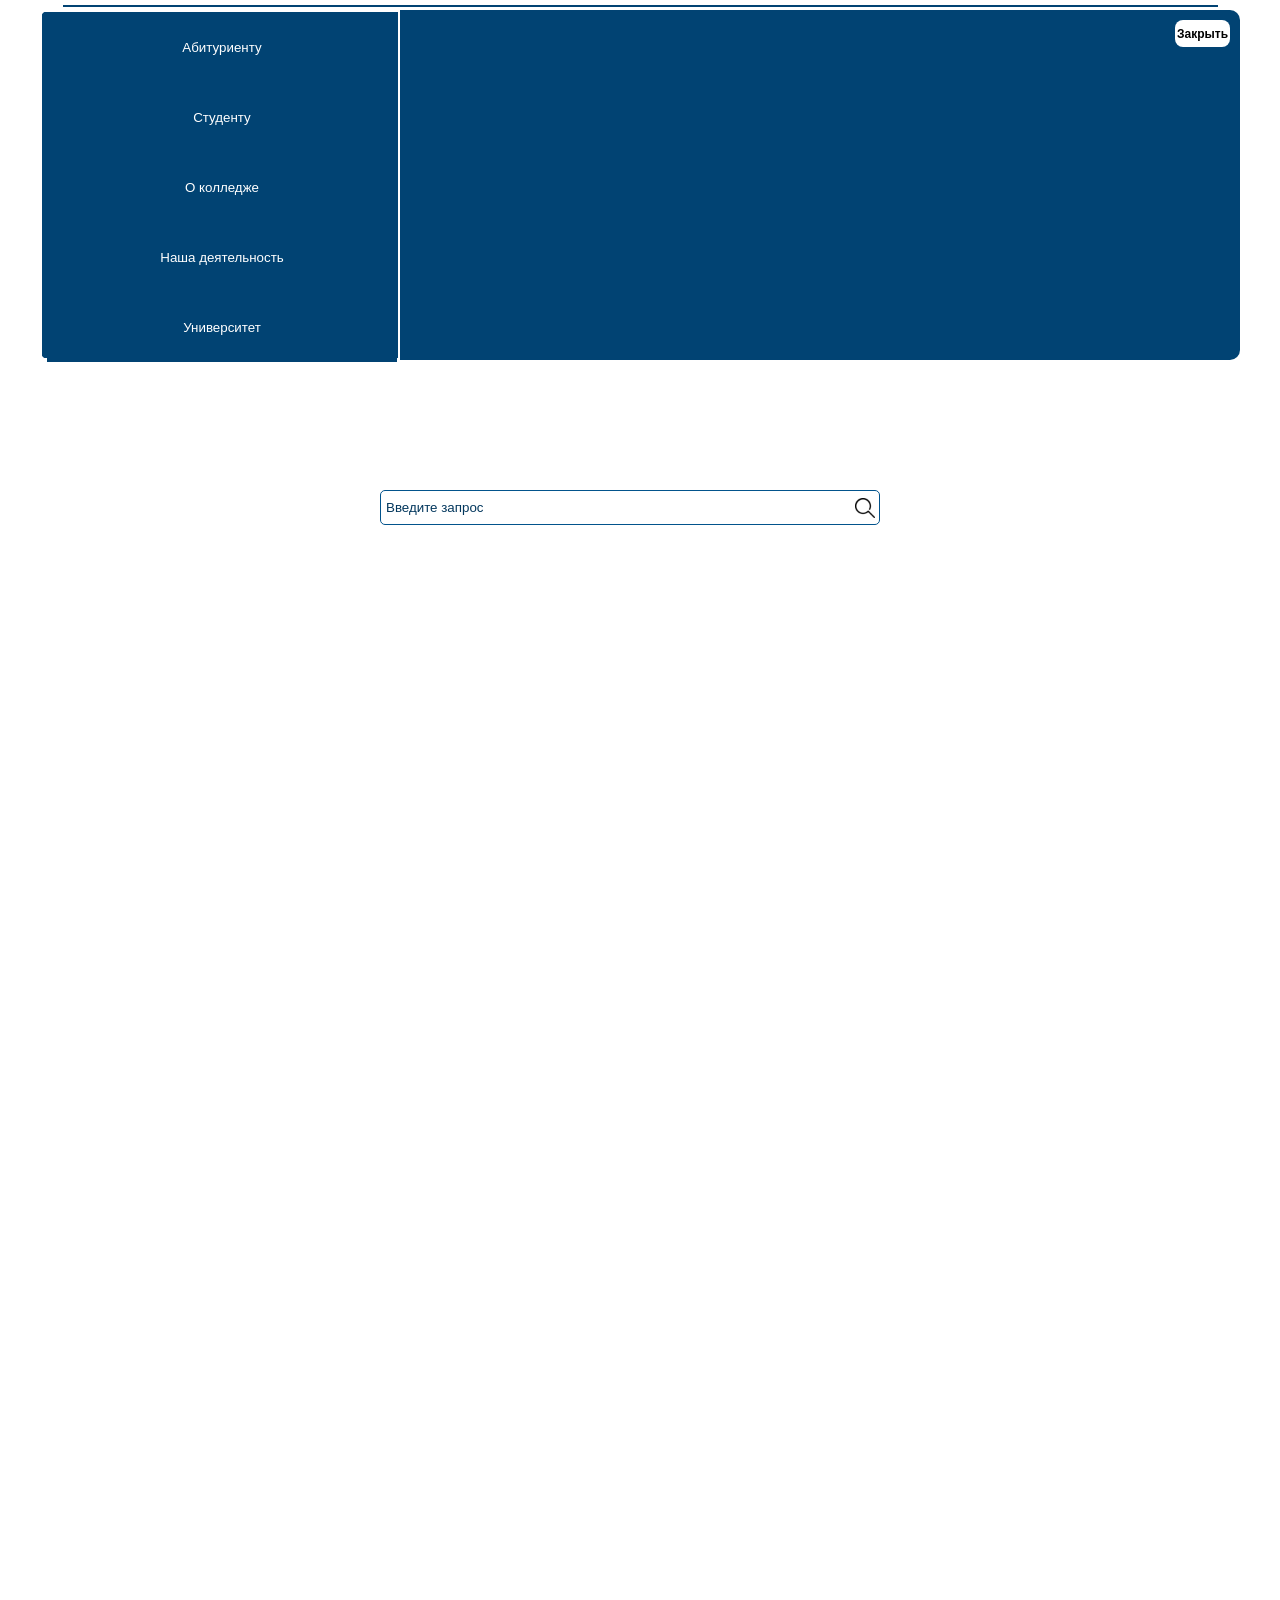
==== index.html @ 8eb7b332 "Добавил новый шрифт и сделал окно для меню" ====
<!DOCTYPE html>
<html lang="ru">
<head>
    <meta charset="UTF-8">
    <meta name="viewport" content="width=device-width, initial-scale=1.0">
    <title>МТК ДонГТУ</title>
    <link rel="icon" href="image/title_icon.png" type="image/x-icon">
    <link rel="stylesheet" href="style.css">
    <script src="scripts.js" defer></script>
    <!-- <link href="https://fonts.googleapis.com/css2?family=Roboto&display=swap" rel="stylesheet"> -->
    <link href="https://fonts.googleapis.com/css2?family=Golos+Text:wght@400;500;700&display=swap" rel="stylesheet">
</head>
<body>
    <!-- Шапка -->
    <header class="head">

        <div class="line"></div>
        
        <div class="name_head">
            <img src="image/main_icon.jpg" alt="Изображение не найдено">
            <p>Донбасский государственный <br> технический университет</p>
        </div>

        <section class="navigation">
            <nav class="nav_a">
                <a href="#">Абитуриентам</a>
                <a href="#">Студентам</a>
                <a href="#">Контакты</a>
            </nav>

            <nav class="nav">
                <ul class="nav_it">
                    <div class="dv_a">
                        <button class="menu_a">Меню =</button>
                        <!-- <a class="menu_a" href="#">Меню =</a> -->
                    </div>
                </ul>
            </nav>
        </section>
        <section class="wind_menu">
            <!-- Выбор-->
            <div class="choice_menu">
                <ul>
                    <li><button class="menu_but">Абитуриенту</button></li>
                    <li><button class="menu_but">Студенту</button></li>
                    <li><button class="menu_but">О колледже</button></li>
                    <li><button class="menu_but">Наша деятельность</button></li>
                    <li><button class="menu_but">Университет</button></li>
                </ul>
            </div>
            <!-- Вывод информации -->
            <div class="output_menu">
                <button id="exit_but">Закрыть</button>
            </div>
        </section>
        <div class="inp_dv">
            <input type="text" placeholder="Введите запрос" class="input_head">
            <img src="image/search_icon.png" alt="Изображение не найдено">
        </div>
    </header>

    <!-- Основаная информация -->
    <main class="main">
        <h2>Новости</h2>
    </main>

    <!-- Подвал -->
    <footer class="footer">

    </footer>
</body>
</html>
---- style.css ----
* {
    margin: 0;
    padding: 0;
    box-sizing: border-box;
}
body{
    font-family: 'Golos Text', sans-serif;
}

.main, .footer{
    height: 3000px;
    width: 1200px;
    padding: 0 20px;
    margin: 0 auto;
    /* border: 1px solid black; */

}
.head{
    margin: 0 auto;
    width: 1200px;
    height: 250px;
    /* border: 1px solid blue; */
}
.line{
    width: 1155px;
    margin: 0 auto;
    margin-top: 5px;
    border-bottom: 2.5px solid rgb(1,67,115);
}
/* Секция nav в header */

.name_head{
    display: flex;
    flex-direction: row;
    width: 250px;
}
.name_head{
    cursor: pointer;
}
.name_head img{
    width: 100px;
    height: 100px;
    margin-left: 15px;
    margin-top: 2px;
    animation: img_head 0.7s ease-out;
}
.name_head p{
    color:  rgb(1,67,115);
    font-size: 11px;
    font-weight: bold;
    margin-top: 30px;
    animation: img_head 0.7s ease-out;
}

@keyframes img_head{
    from {
        opacity: 0;
    }
    to {
        opacity: 1;
    }
}

.nav{
    /* position: relative; */
    display: flex;
    justify-content: right;
    /* bottom: 110px;
    right: 35px; */
}
a{
    text-decoration: none;
}
li{
    list-style-type: none;
}

/* Навигация */
.navigation{
    display: flex;
    flex-direction: row;
    gap: 20px;
    justify-content: right;
    position: relative;
    right: 25px;
    bottom: 80px;
    align-items: center;
}

.nav_a{
    display: flex;
    flex-direction: row;
    gap: 35px;
}

.nav_a a{
    color: rgb(1,67,115);
    font-size: 12px;
    font-weight: bold;
    padding: 8px;
    border-radius: 8px;
    transition: 0.6s ease;
}
.nav_a a:hover{
    color: white;
    background-color: rgb(1,67,115);
}

.menu_a{
    color: white;
    font-size: 12px; 
}
.dv_a{
    background-color: rgb(1,67,115);
    border-radius: 11px;
    width: 100px;
    height: 25px;
    text-align: center;
    padding-top: 2px;
}

.inp_dv{
    display: flex;
    justify-content: center;
}
.inp_dv img{
    width: 20px;
    height: 20px;
    margin-top: 8px;
    position: relative;
    right: 25px;
    cursor: pointer;
}

.input_head{
    width: 500px;
    height: 35px;
    border-radius: 5px;
    padding-left: 5px;
    border: 1.5px solid rgb(2, 83, 140);
    color: rgb(3, 99, 167);
}
.input_head::placeholder{
    color: rgb(3, 55, 93);
}
.input_head:focus{
    outline: none;
    box-shadow: 0px 0px 5px 2px rgb(196, 196, 246);
}

/* Секция для меню */
.wind_menu{
    position: relative;
    bottom: 130px;
    width: 1200px;
    height: 350px;
    border-radius: 5px;
    background-color: rgb(1,67,115);
    display: flex;
    flex-direction: row;
    justify-content: space-between;
    border-radius: 10px;
}
.choice_menu{
    width: 30%;
    height: 350px;
    border: 2px solid white;
}
.output_menu{
}
.menu_but{
    color: white;
    font-family: Golos, Open Sans, Arial, sans-serif;
    height: 70px;
    width: 350px;
    margin-left: 5px;
    border: none;
    background-color: rgb(1,67,115);
}
#exit_but{
    width: 55px;
    height: 27px;
    margin: 10px;
    background-color: white;
    /* color: rgb(1,67,115); */
    font-size: 12px;
    border: none;
    border-radius: 8px;
    font-weight: bold;
}
/* Секция с основной информацией */
.main{

}
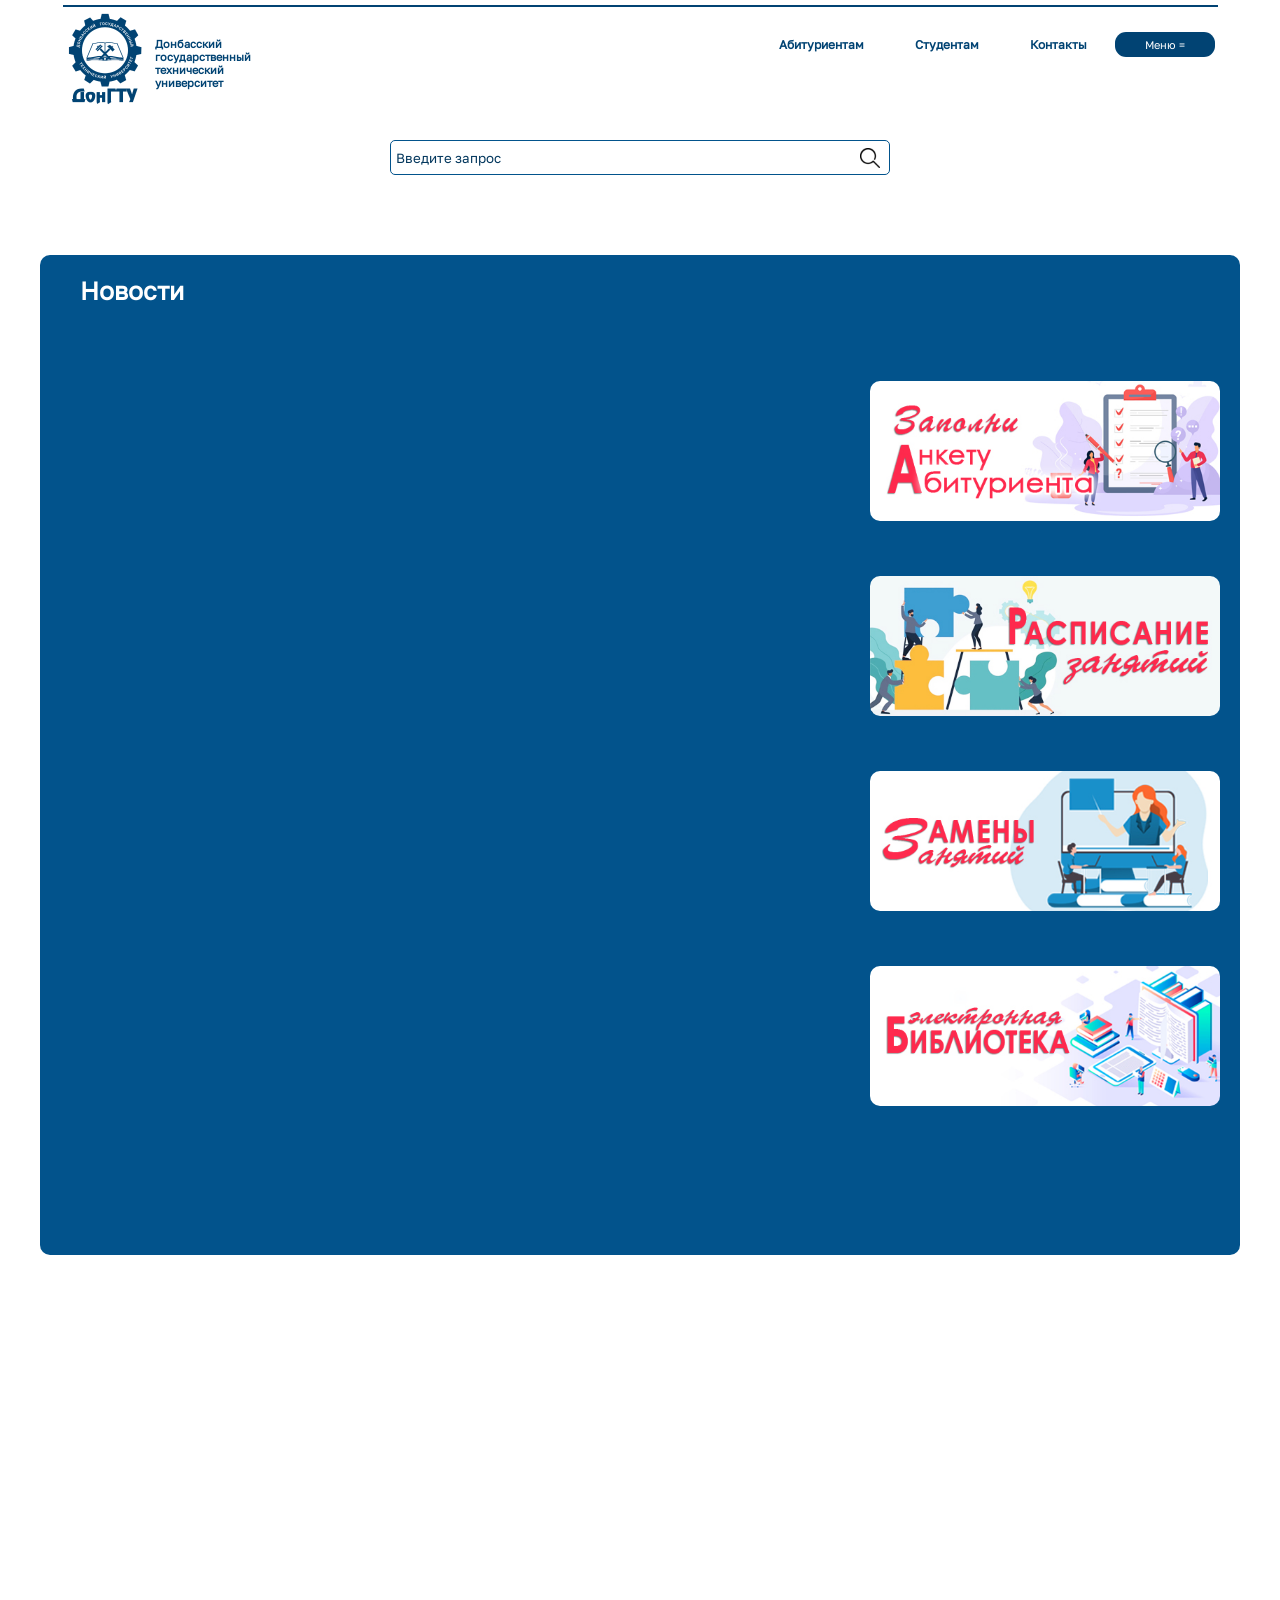
==== commit 63f55017: "Файл для FastAPI" ====
--- a/index.html
+++ b/index.html
@@ -7,36 +7,35 @@
     <link rel="icon" href="image/title_icon.png" type="image/x-icon">
     <link rel="stylesheet" href="style.css">
     <script src="scripts.js" defer></script>
-    <!-- <link href="https://fonts.googleapis.com/css2?family=Roboto&display=swap" rel="stylesheet"> -->
-    <link href="https://fonts.googleapis.com/css2?family=Golos+Text:wght@400;500;700&display=swap" rel="stylesheet">
 </head>
 <body>
     <!-- Шапка -->
     <header class="head">
 
         <div class="line"></div>
-        
+
         <div class="name_head">
             <img src="image/main_icon.jpg" alt="Изображение не найдено">
             <p>Донбасский государственный <br> технический университет</p>
         </div>
 
         <section class="navigation">
+
             <nav class="nav_a">
                 <a href="#">Абитуриентам</a>
                 <a href="#">Студентам</a>
-                <a href="#">Контакты</a>
+                <a href="#ft">Контакты</a>
             </nav>
 
-            <nav class="nav">
-                <ul class="nav_it">
-                    <div class="dv_a">
-                        <button class="menu_a">Меню =</button>
-                        <!-- <a class="menu_a" href="#">Меню =</a> -->
-                    </div>
-                </ul>
-            </nav>
+            <button class="menu_a">Меню =</button>
+
         </section>
+
+        <div class="inp_dv">
+            <input type="text" placeholder="Введите запрос" class="input_head">
+            <img id="icon_search" src="image/search_icon.png" alt="Изображение не найдено">
+        </div>
+
         <section class="wind_menu">
             <!-- Выбор-->
             <div class="choice_menu">
@@ -53,20 +52,28 @@
                 <button id="exit_but">Закрыть</button>
             </div>
         </section>
-        <div class="inp_dv">
-            <input type="text" placeholder="Введите запрос" class="input_head">
-            <img src="image/search_icon.png" alt="Изображение не найдено">
-        </div>
     </header>
 
     <!-- Основаная информация -->
     <main class="main">
         <h2>Новости</h2>
+        <div class="main_container">
+            <!-- Новости -->
+            <div class="news">
+
+            </div>
+            <!-- Ссылки -->
+            <div class="link_image">
+                <a target="_blank" href="https://forms.yandex.ru/u/68dfabf7505690487f6e8e45"><img src="image/anketa.jpg" alt="Не найдено" class="img_l"></a>
+                <a target="_blank" href="http://alit.dontu.ru/studentu/zameny"><img src="image/rasp.jpg" alt="Не найдено" class="img_l"></a>
+                <a target="_blank" href="https://alit.dontu.ru/studentu/raspisanie-zanyatij"><img src="image/zameny.jpg" alt="Не найдено" class="img_l"></a>
+                <a target="_blank" href="https://alit.dontu.ru/nasha-deyatelnost/uchebnaya-deyatelnost/2485-biblioteka"><img src="image/biblio-3.jpg" alt="Не найдено" class="img_l"></a>
+            </div>
+        </div>
     </main>
 
     <!-- Подвал -->
-    <footer class="footer">
-
+    <footer class="footer" id="ft">
     </footer>
 </body>
 </html>
--- a/style.css
+++ b/style.css
@@ -1,25 +1,18 @@
+@font-face {
+    font-family: 'Colos Text';
+    src: url(fonts/GolosText-Regular.ttf);
+}
 * {
     margin: 0;
     padding: 0;
     box-sizing: border-box;
-}
-body{
-    font-family: 'Golos Text', sans-serif;
-}
-
-.main, .footer{
-    height: 3000px;
-    width: 1200px;
-    padding: 0 20px;
-    margin: 0 auto;
-    /* border: 1px solid black; */
-
-}
+    font-family: 'Colos Text', sans-serif;
+}
+
 .head{
     margin: 0 auto;
     width: 1200px;
     height: 250px;
-    /* border: 1px solid blue; */
 }
 .line{
     width: 1155px;
@@ -62,11 +55,8 @@
 }
 
 .nav{
-    /* position: relative; */
     display: flex;
     justify-content: right;
-    /* bottom: 110px;
-    right: 35px; */
 }
 a{
     text-decoration: none;
@@ -108,30 +98,33 @@
 
 .menu_a{
     color: white;
-    font-size: 12px; 
-}
-.dv_a{
+    font-size: 11px; 
     background-color: rgb(1,67,115);
     border-radius: 11px;
     width: 100px;
     height: 25px;
     text-align: center;
-    padding-top: 2px;
-}
-
+    cursor: pointer;
+    transition: 0.5s ease-in-out;
+    border: none;
+}
+.menu_a:hover{
+    background-color: rgb(5, 105, 177);
+}
 .inp_dv{
-    display: flex;
+
+    display: flex;
+    position: relative;
     justify-content: center;
 }
-.inp_dv img{
+#icon_search{
     width: 20px;
     height: 20px;
     margin-top: 8px;
-    position: relative;
-    right: 25px;
+    position: absolute;
     cursor: pointer;
-}
-
+    left: 820px;
+}
 .input_head{
     width: 500px;
     height: 35px;
@@ -150,45 +143,94 @@
 
 /* Секция для меню */
 .wind_menu{
+    transform: translateY(-120%);
+    display: flex;
     position: relative;
     bottom: 130px;
     width: 1200px;
     height: 350px;
     border-radius: 5px;
-    background-color: rgb(1,67,115);
-    display: flex;
+    background-color: rgb(5, 105, 177); 
     flex-direction: row;
     justify-content: space-between;
     border-radius: 10px;
+    transition: 0.5s ease-in-out;
+}
+.wind_menu.active{
+    transform: translateY(-10%);
 }
 .choice_menu{
     width: 30%;
     height: 350px;
-    border: 2px solid white;
 }
 .output_menu{
 }
 .menu_but{
     color: white;
-    font-family: Golos, Open Sans, Arial, sans-serif;
-    height: 70px;
-    width: 350px;
+    height: 69px;
+    width: 345px;
     margin-left: 5px;
     border: none;
-    background-color: rgb(1,67,115);
+    border-radius: 8px;
+    background-color: rgb(5, 105, 177);
+    transition: 0.5s ease-in-out;
+}
+.menu_but:hover{
+    background-color: rgb(4, 97, 163);
 }
 #exit_but{
-    width: 55px;
-    height: 27px;
+    width: 60px;
+    height: 25px;
     margin: 10px;
     background-color: white;
-    /* color: rgb(1,67,115); */
-    font-size: 12px;
+    color: rgb(1,67,115);
+    font-size: 11px;
     border: none;
     border-radius: 8px;
-    font-weight: bold;
+    transition: 0.5s ease-in-out;
+}
+#exit_but:hover{
+    background-color: rgb(213, 209, 209);
 }
 /* Секция с основной информацией */
 .main{
-
+    height: 1000px;
+    width: 1200px;
+    padding: 0 20px;
+    margin: 0 auto;
+    border-radius: 10px;
+    background-color: rgb(2, 83, 140);;
+}
+.main h2{
+    font-size: 25px;
+    color: white;
+    padding: 20px;
+}
+.link_image{
+    display: flex;
+    flex-direction: column;
+    justify-content: center;
+    gap: 55px;
+    margin-top: 55px;
+}
+.link_image a{
+    display: flex;
+    justify-content: right;
+}
+.img_l{
+    display: flex;
+    border-radius: 10px;
+    width: 350px;
+    transition: 0.5s ease-in-out;
+}
+.img_l:hover{
+    transform: scale(1.03);
+    box-shadow: 0px 0px 5px 0px white;
+}
+
+.footer{
+    height: 3000px;
+    width: 1200px;
+    padding: 0 20px;
+    margin: 0 auto;
 }
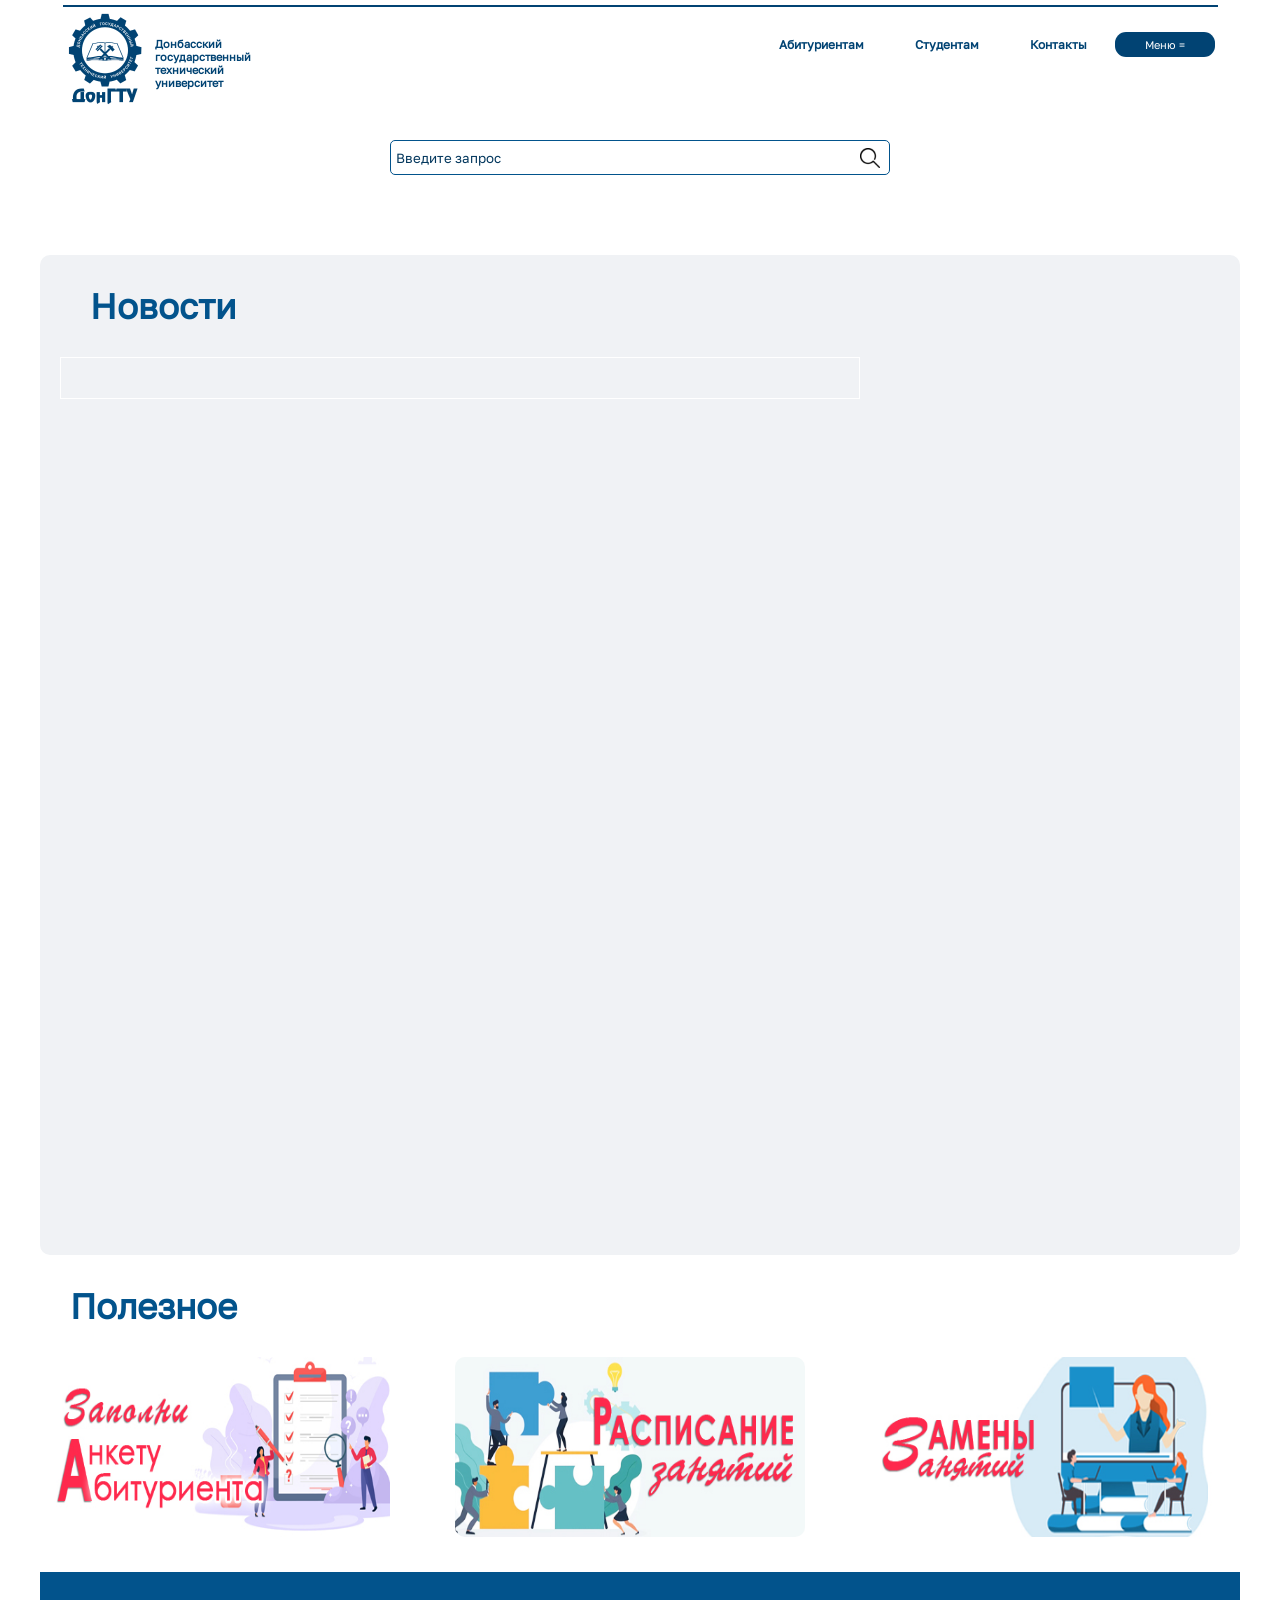
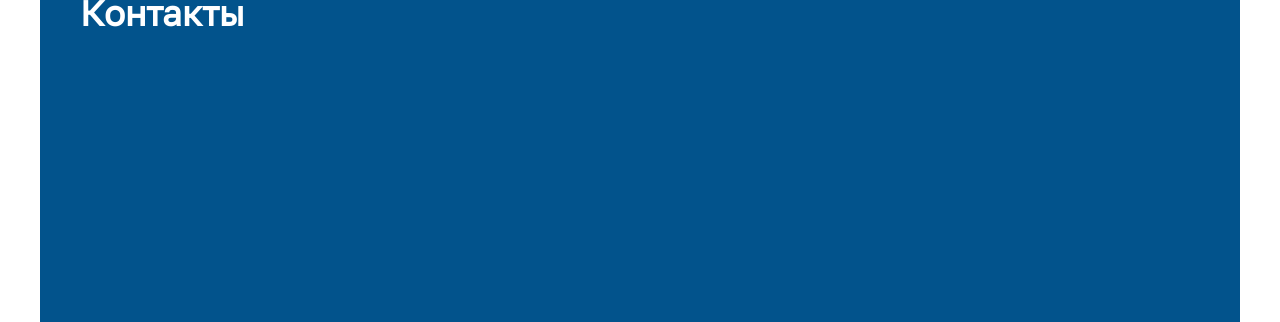
==== commit 67ec9574: "Реализовал API логику" ====
--- a/index.html
+++ b/index.html
@@ -40,15 +40,19 @@
             <!-- Выбор-->
             <div class="choice_menu">
                 <ul>
+                    <li><button class="menu_but">Студенту</button></li>
                     <li><button class="menu_but">Абитуриенту</button></li>
-                    <li><button class="menu_but">Студенту</button></li>
-                    <li><button class="menu_but">О колледже</button></li>
                     <li><button class="menu_but">Наша деятельность</button></li>
-                    <li><button class="menu_but">Университет</button></li>
+                    <li><button class="menu_but">Информация о колледже</button></li>
+                    <li><button class="menu_but">Сведения об организации</button></li>
                 </ul>
             </div>
             <!-- Вывод информации -->
             <div class="output_menu">
+                <p></p>
+                <p></p>
+                <p></p>
+                <p></p>
                 <button id="exit_but">Закрыть</button>
             </div>
         </section>
@@ -57,23 +61,25 @@
     <!-- Основаная информация -->
     <main class="main">
         <h2>Новости</h2>
-        <div class="main_container">
-            <!-- Новости -->
-            <div class="news">
+        <div class="news">
 
-            </div>
-            <!-- Ссылки -->
-            <div class="link_image">
-                <a target="_blank" href="https://forms.yandex.ru/u/68dfabf7505690487f6e8e45"><img src="image/anketa.jpg" alt="Не найдено" class="img_l"></a>
-                <a target="_blank" href="http://alit.dontu.ru/studentu/zameny"><img src="image/rasp.jpg" alt="Не найдено" class="img_l"></a>
-                <a target="_blank" href="https://alit.dontu.ru/studentu/raspisanie-zanyatij"><img src="image/zameny.jpg" alt="Не найдено" class="img_l"></a>
-                <a target="_blank" href="https://alit.dontu.ru/nasha-deyatelnost/uchebnaya-deyatelnost/2485-biblioteka"><img src="image/biblio-3.jpg" alt="Не найдено" class="img_l"></a>
-            </div>
         </div>
     </main>
 
+    <section class="links_div">
+
+        <div class="top">
+            <h2>Полезное</h2>
+        </div>
+
+        <div class="bottom">
+            <a target="_blank" href="https://forms.yandex.ru/u/68dfabf7505690487f6e8e45"><img src="image/anketa.jpg" alt="Не найдено" class="img_l"></a>
+            <a target="_blank" href="http://alit.dontu.ru/studentu/zameny"><img src="image/rasp.jpg" alt="Не найдено" class="img_l"></a>
+            <a target="_blank" href="https://alit.dontu.ru/studentu/raspisanie-zanyatij"><img src="image/zameny.jpg" alt="Не найдено" class="img_l"></a>    </section>
+        </div>
     <!-- Подвал -->
     <footer class="footer" id="ft">
+        <h2>Контакты</h2>
     </footer>
 </body>
 </html>
--- a/style.css
+++ b/style.css
@@ -199,38 +199,114 @@
     padding: 0 20px;
     margin: 0 auto;
     border-radius: 10px;
+    background-color: #f0f2f5;
+    /* background-color: rgb(2, 83, 140); */
+}
+
+.main h2{
+    font-size: 35px;
+    color: rgb(2, 83, 140);
+    padding: 30px;
+}
+
+.news{
+    width: 800px;
+    border: 1px solid white;
+}
+.footer{
+    width: 1200px;
+    height: 350px;
+    padding: 0 20px;
+    margin: 0 auto;
     background-color: rgb(2, 83, 140);;
 }
-.main h2{
-    font-size: 25px;
+
+/* Секция с ссылками */
+.links_div{
+    display: flex;
+    flex-direction: column;
+    margin-top: 55px;
+    width: 1200px;
+    margin: 0 auto;
+    padding-bottom: 15px;
+}
+.bottom{
+    display: flex;
+    flex-direction: row;
+    gap: 65px;
+    padding-bottom: 20px;
+}
+.links_div a{
+    display: flex;
+    justify-content: center;
+}
+.links_div h2{
+    font-size: 35px;
+    color: rgb(2, 83, 140);
+    padding: 30px;    
+}
+.img_l{
+    border-radius: 10px;
+    width: 350px;
+    height: 180px;
+    transition: 0.5s ease-in-out;
+}
+.img_l:hover{
+    transform: scale(1.02);
+}
+
+/* Новости */
+.news {
+    display: flex;
+    flex-direction: column;
+    gap: 20px;
+    padding: 20px;
+}
+
+.news_card {
+    display: flex;
+    flex-direction: row;
+    gap: 20px;
+    background-color: white;
+    border-radius: 10px;
+    padding: 15px;
+    box-shadow: 0px 2px 8px rgba(0, 0, 0, 0.1);
+    transition: 0.3s ease;
+}
+
+.news_card:hover {
+    box-shadow: 0px 4px 15px rgba(0, 0, 0, 0.15);
+    transform: translateY(-2px);
+}
+
+.news_img {
+    width: 200px;
+    height: 150px;
+    object-fit: cover;
+    border-radius: 8px;
+    flex-shrink: 0;
+}
+
+.news_text {
+    font-size: 13px;
+    color: #333;
+    line-height: 1.6;
+    overflow: hidden;
+    display: -webkit-box;
+    -webkit-line-clamp: 5;
+    -webkit-box-orient: vertical;
+}
+
+.news_date {
+    font-size: 11px;
+    color: rgb(1, 67, 115);
+    margin-top: 10px;
+    font-weight: bold;
+}
+
+.footer h2{
     color: white;
     padding: 20px;
-}
-.link_image{
-    display: flex;
-    flex-direction: column;
-    justify-content: center;
-    gap: 55px;
-    margin-top: 55px;
-}
-.link_image a{
-    display: flex;
-    justify-content: right;
-}
-.img_l{
-    display: flex;
-    border-radius: 10px;
-    width: 350px;
-    transition: 0.5s ease-in-out;
-}
-.img_l:hover{
-    transform: scale(1.03);
-    box-shadow: 0px 0px 5px 0px white;
-}
-
-.footer{
-    height: 3000px;
-    width: 1200px;
-    padding: 0 20px;
-    margin: 0 auto;
-}+    font-size: 35px;
+}
+
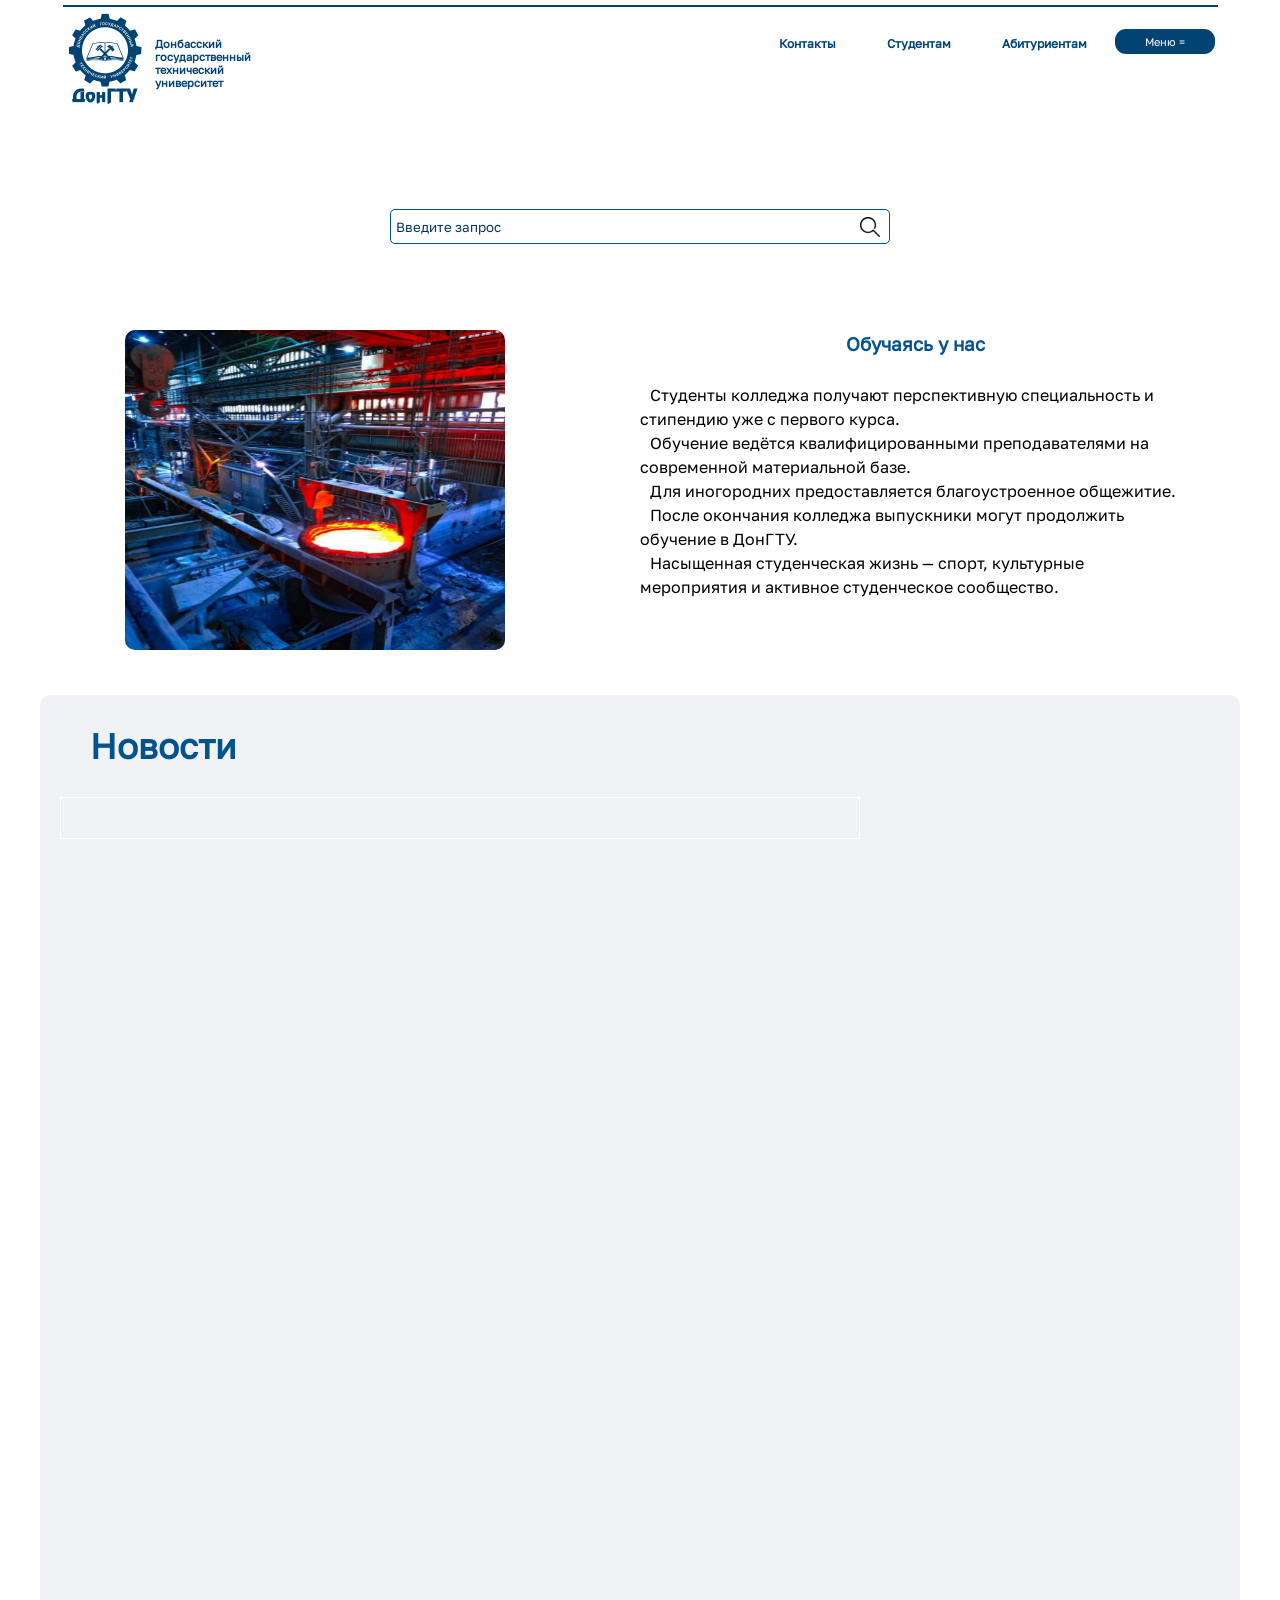
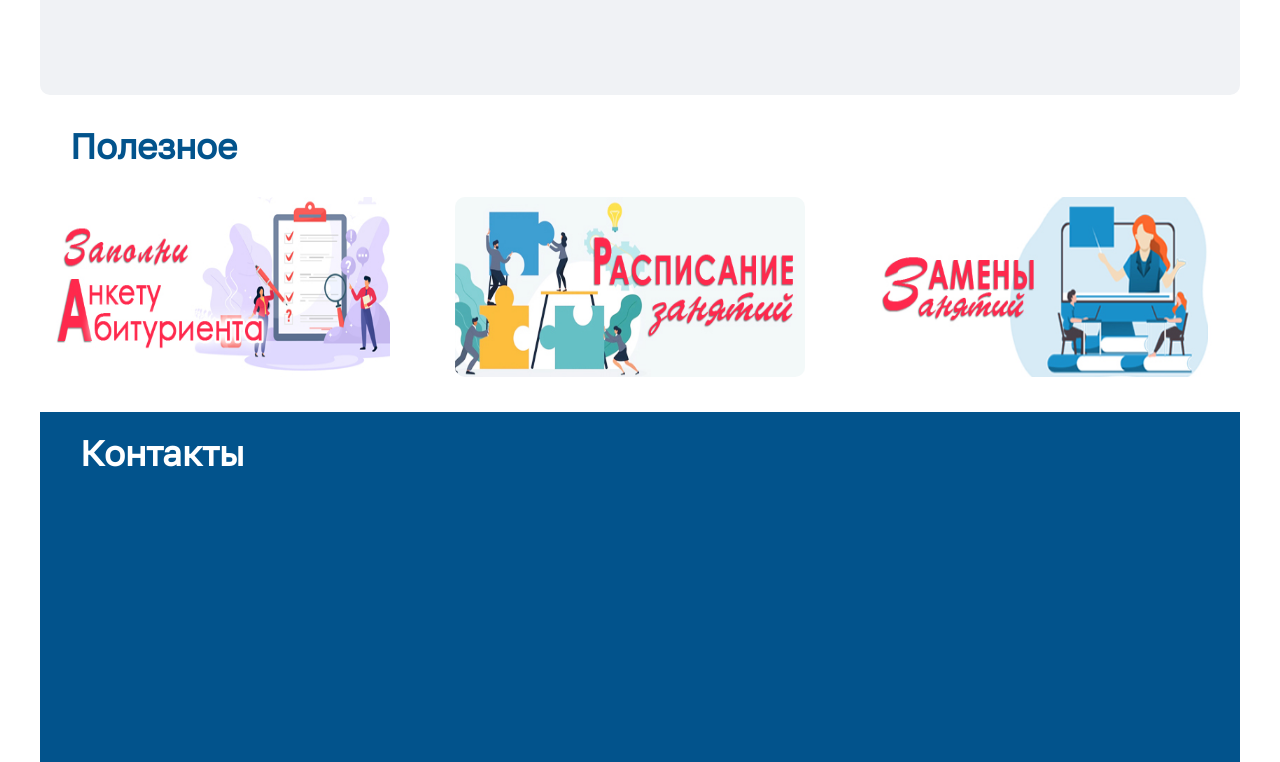
==== commit a0722045: "Секция о нас и выпадающее меню" ====
--- a/index.html
+++ b/index.html
@@ -22,9 +22,29 @@
         <section class="navigation">
 
             <nav class="nav_a">
-                <a href="#">Абитуриентам</a>
-                <a href="#">Студентам</a>
-                <a href="#ft">Контакты</a>
+                <div class="lst_bot">
+                    <a class="name_a_link" href="#ft" id="contc">Контакты</a>
+                </div>
+
+                <div class="lst_bot"  id="studs">
+                    <a class="name_a_link" href="#">Студентам</a>
+                    <ul class="stud_list">
+                        <li><a class="li_a" href="https://3kl.dontu.ru/" target="_blank">Дистанционное обучение</a></li>
+                        <li><a class="li_a" href="https://alit.dontu.ru/studentu/zameny" target="_blank">Замены занятий</a></li>
+                        <li><a class="li_a" href="https://alit.dontu.ru/studentu/raspisanie-zanyatij" target="_blank">Расипсание занятий</a></li>
+                        <li><a class="li_a" href="https://alit.dontu.ru/studentu/raspisanie-zvonkov" target="_blank">Расписание звонков</a></li>
+                    </ul>                    
+                </div>
+
+                <div class="lst_bot" id="abits">
+                    <a class="name_a_link" href="#">Абитуриентам</a>
+                    <ul class="abitur_list">
+                        <li><a class="li_a" href="https://alit.dontu.ru/abiturientu/obrashchenie-k-abiturientu" target="_blank">Обращение к абитуриенту</a></li>
+                        <li><a class="li_a" href="https://forms.yandex.ru/u/68dfabf7505690487f6e8e45" target="_blank">Анкета абитуриента</a></li>
+                        <li><a class="li_a" href="https://alit.dontu.ru/abiturientu/prijomnaya-komissiya/obshchaya-informatsiya" target="_blank">Отборочнная комиссия</a></li>
+                        <li><a class="li_a" href="https://alit.dontu.ru/abiturientu/spetsialnosti" target="_blank">Специальности</a></li>
+                    </ul>                    
+                </div>
             </nav>
 
             <button class="menu_a">Меню =</button>
@@ -58,9 +78,28 @@
         </section>
     </header>
 
+    <section class="image_container">
+        <div class="left_images">
+            <div class="scroll_img">
+                <img id="img_src" src="image/zavod1.jpg" alt="Не найдено">
+            </div>
+        </div>
+        <div class="right_txt">
+            <h3>Обучаясь у нас</h3>
+            <p>Студенты колледжа получают перспективную специальность и стипендию уже с первого курса. </p>
+            <p>Обучение ведётся квалифицированными преподавателями на современной материальной базе. </p>
+            <p>Для иногородних предоставляется благоустроенное общежитие. </p>
+            <p>После окончания колледжа выпускники могут продолжить обучение в ДонГТУ. </p>
+            <p>Насыщенная студенческая жизнь — спорт, культурные мероприятия и активное студенческое сообщество.</p>
+            
+        </div>
+    </section>
+
     <!-- Основаная информация -->
     <main class="main">
         <h2>Новости</h2>
+        <div class="div_search">
+        </div>
         <div class="news">
 
         </div>
--- a/style.css
+++ b/style.css
@@ -21,7 +21,6 @@
     border-bottom: 2.5px solid rgb(1,67,115);
 }
 /* Секция nav в header */
-
 .name_head{
     display: flex;
     flex-direction: row;
@@ -83,7 +82,7 @@
     gap: 35px;
 }
 
-.nav_a a{
+.name_a_link{
     color: rgb(1,67,115);
     font-size: 12px;
     font-weight: bold;
@@ -91,7 +90,24 @@
     border-radius: 8px;
     transition: 0.6s ease;
 }
-.nav_a a:hover{
+.lst_bot{
+    position: relative;
+    height: 95px; 
+}
+
+.stud_list, .abitur_list{
+    display: none;
+    position: absolute;
+    top: 35%;
+    left: 0;
+    min-width: 200px;
+    z-index: 100; 
+}
+
+.stud_list.active_lst, .abitur_list.active_lst{
+    display: block;
+}
+.name_a_link:hover{
     color: white;
     background-color: rgb(1,67,115);
 }
@@ -107,15 +123,24 @@
     cursor: pointer;
     transition: 0.5s ease-in-out;
     border: none;
+    margin-bottom: 75px;
 }
 .menu_a:hover{
     background-color: rgb(5, 105, 177);
 }
 .inp_dv{
-
     display: flex;
     position: relative;
     justify-content: center;
+}
+.li_a{
+    color: rgb(3, 55, 93);
+    font-size: 12px;
+    line-height: 1.8;
+}
+.li_a:hover{
+    font-weight: bold;
+    color: rgb(5, 105, 177);
 }
 #icon_search{
     width: 20px;
@@ -143,7 +168,7 @@
 
 /* Секция для меню */
 .wind_menu{
-    transform: translateY(-120%);
+    transform: translateY(-320%);
     display: flex;
     position: relative;
     bottom: 130px;
@@ -157,7 +182,7 @@
     transition: 0.5s ease-in-out;
 }
 .wind_menu.active{
-    transform: translateY(-10%);
+    transform: translateY(-30%);
 }
 .choice_menu{
     width: 30%;
@@ -187,10 +212,12 @@
     font-size: 11px;
     border: none;
     border-radius: 8px;
-    transition: 0.5s ease-in-out;
+    cursor: pointer;
+    font-weight: bold;
+    transition: opacity 0.5s ease-in-out;
 }
 #exit_but:hover{
-    background-color: rgb(213, 209, 209);
+    color: rgb(4, 97, 163);
 }
 /* Секция с основной информацией */
 .main{
@@ -200,7 +227,6 @@
     margin: 0 auto;
     border-radius: 10px;
     background-color: #f0f2f5;
-    /* background-color: rgb(2, 83, 140); */
 }
 
 .main h2{
@@ -218,7 +244,7 @@
     height: 350px;
     padding: 0 20px;
     margin: 0 auto;
-    background-color: rgb(2, 83, 140);;
+    background-color: rgb(2, 83, 140);
 }
 
 /* Секция с ссылками */
@@ -255,6 +281,64 @@
     transform: scale(1.02);
 }
 
+
+.div_search{
+    display: none;
+    position: relative;
+    left: 25px;
+    bottom: 550px;
+    width: 1100px;
+    height: 350px;
+    border-radius: 10px;
+    background-color: rgb(5, 105, 177);
+    transition: 0.5s ease-in-out;
+}
+.div_search.activeSearch{
+    display: flex;
+}
+
+/* Преимущества */
+.image_container{
+    margin: 0 auto;
+    display: flex;
+    width: 1200px;
+    height: 350px;
+    justify-content: space-around;
+    margin-top: 75px;
+    margin-bottom: 15px;
+}
+.scroll_img{
+    display: flex;
+    width: 450px;
+    height: 350px;
+    flex-direction: row;
+    justify-content: center;
+}
+#img_src{
+    display: flex;
+    width: 380px;
+    height: 320px;
+    border-radius: 10px;
+    transition: opacity 0.7s ease-in-out;
+}
+
+.right_txt{
+    color: black;
+    display: flex;
+    flex-direction: column;
+    width: 550px;
+    line-height: 1.5;
+}
+.right_txt p{
+    display: flex;
+    justify-content: left;
+    text-indent: 10px;
+}
+.right_txt h3{
+    margin: 0 auto;
+    margin-bottom: 25px;
+    color: rgb(2, 83, 140);
+}
 /* Новости */
 .news {
     display: flex;
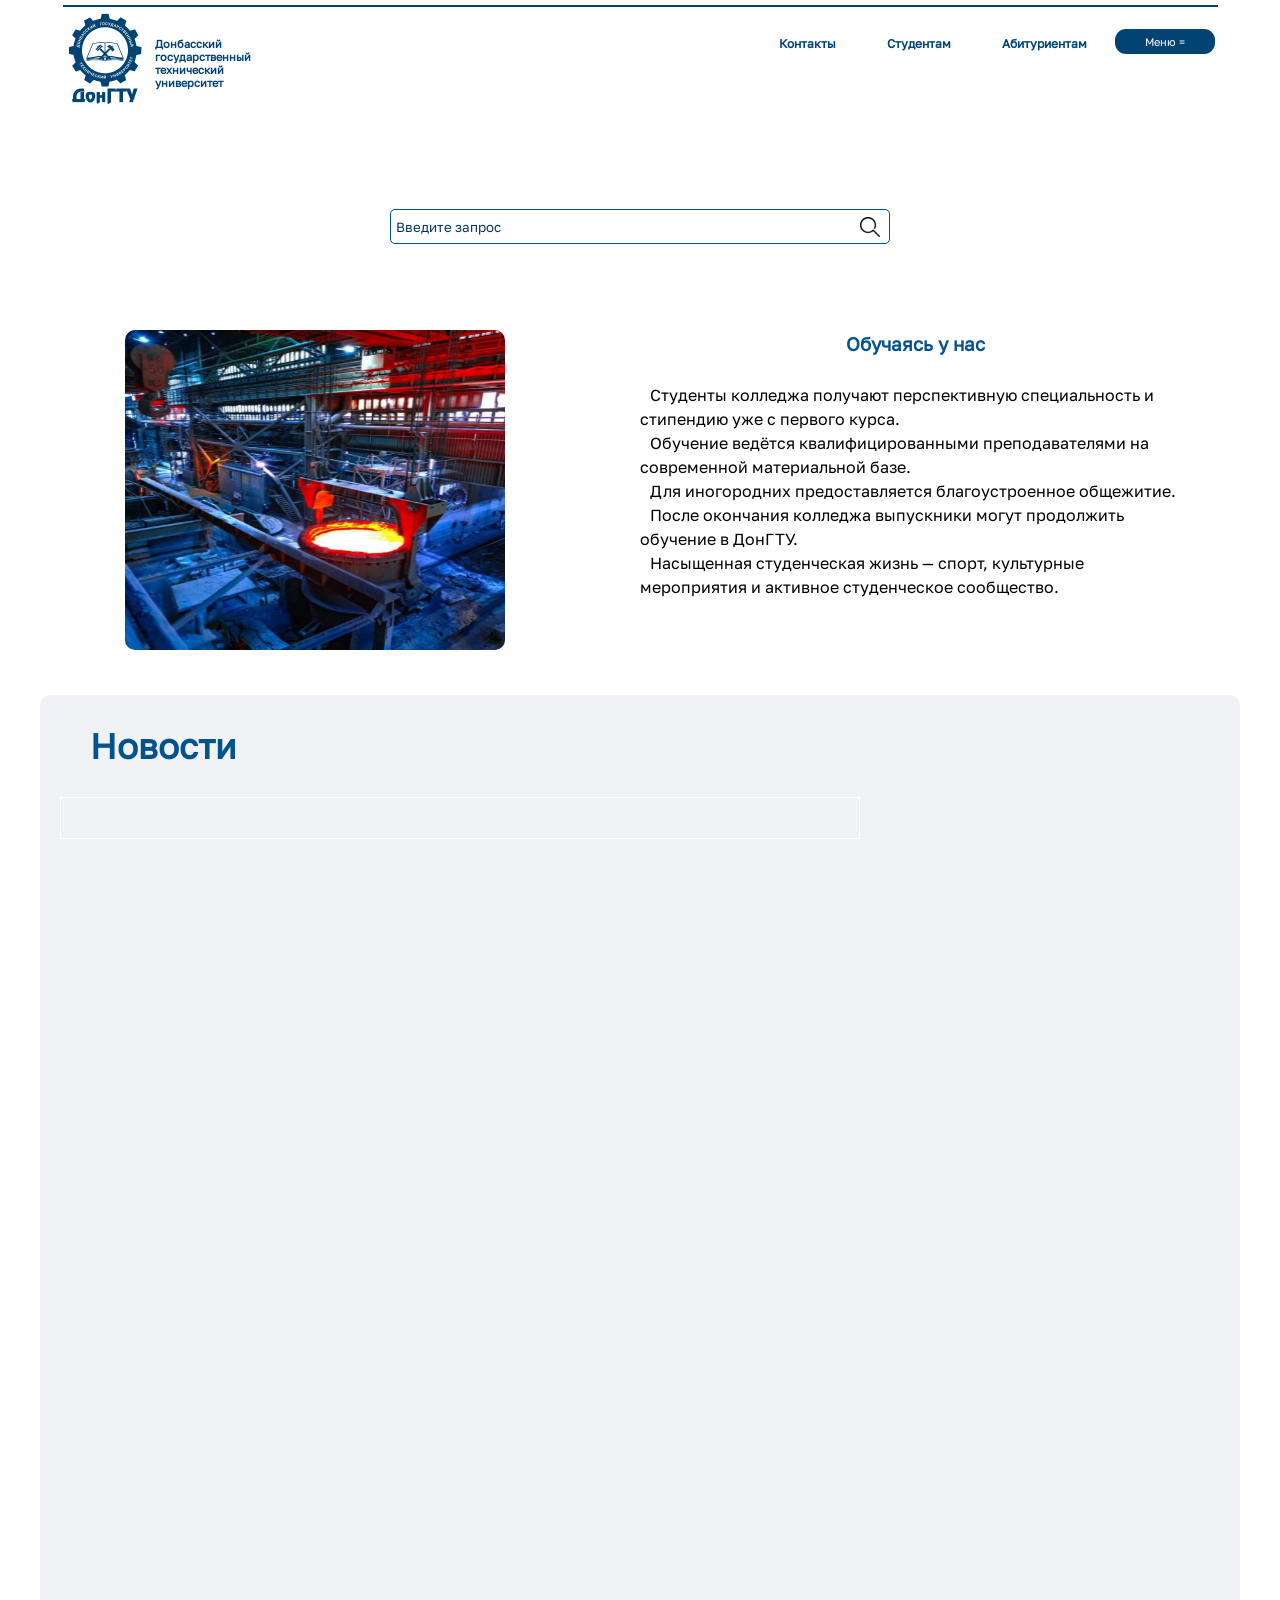
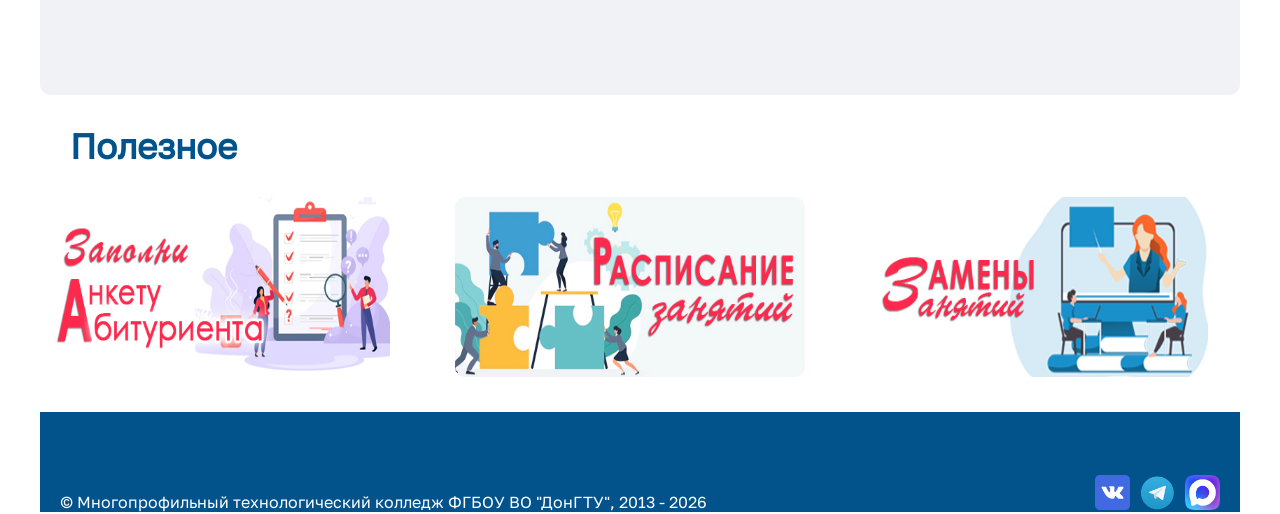
==== commit 05ef4f72: "футер, заполнение меню" ====
--- a/index.html
+++ b/index.html
@@ -69,10 +69,72 @@
             </div>
             <!-- Вывод информации -->
             <div class="output_menu">
-                <p></p>
-                <p></p>
-                <p></p>
-                <p></p>
+
+                <div class="links_menu" id="studs_link">
+                    <div class="child_link">
+                        <a href="https://3kl.dontu.ru/">Дистанционное обучение</a>
+                        <a href="https://alit.dontu.ru/studentu/zameny">Замены занятий</a>
+                        <a href="https://alit.dontu.ru/studentu/raspisanie-zanyatij">Расписание занятий</a>
+                        <a href="https://alit.dontu.ru/studentu/raspisanie-zvonkov">Расписание звонков</a>                        
+                    </div>
+                </div>
+
+                <div class="links_menu" id="abitur_links">
+                    <div class="child_link">
+                        <a href="https://alit.dontu.ru/abiturientu/obrashchenie-k-abiturientu">Обращение к абитуриентам</a>
+                        <a href="https://forms.yandex.ru/u/68dfabf7505690487f6e8e45">Анкета абитуриента</a>
+                        <a href="https://alit.dontu.ru/abiturientu/prijomnaya-komissiya/dokumenty">Отборочная комиссия</a>
+                        <a href="https://alit.dontu.ru/abiturientu/spetsialnosti">Специальности</a>
+                    </div>
+                </div>
+
+                <div class="links_menu" id="diatl_links">
+                    <div class="child_link">
+                        <a href="https://alit.dontu.ru/nasha-deyatelnost/uchebnaya-deyatelnost">Учебная деятельность</a>
+                        <a href="https://alit.dontu.ru/nasha-deyatelnost/profilaktika-pravonarushenij">Профилактика правонарушений</a>
+                        <a href="https://alit.dontu.ru/nasha-deyatelnost/patrioticheskoe-vospitanie">Патриотическое воспитание</a>
+                        <a href="https://alit.dontu.ru/nasha-deyatelnost/volonterstvo">Волонтерство</a>
+                        <a href="https://alit.dontu.ru/nasha-deyatelnost/trudovoe-vospitanie">Трудовое воспитание</a>
+                    </div>
+                    <div class="child_link">
+                        <a href="https://alit.dontu.ru/nasha-deyatelnost/sportivnaya-zhizn">Спортивная жизнь</a>
+                        <a href="https://alit.dontu.ru/nasha-deyatelnost/kulturnaya-zhizn">Культурная жизнь</a>
+                        <a href="https://alit.dontu.ru/nasha-deyatelnost/proforientatsionnaya-rabota">Профориентационная работа</a>
+                        <a href="https://alit.dontu.ru/nasha-deyatelnost/psikhologicheskaya-sluzhba">Психологическая служба</a>
+                        <a href="https://alit.dontu.ru/nasha-deyatelnost/bezopasnost-zhiznedeyatelnosti">Здоровый образ жизни</a>
+                    </div>
+                </div>
+
+                <div class="links_menu" id="info_links">
+                        <a href="https://alit.dontu.ru/tekhnikum/informatsiya/obshchaya">Общая информация</a>
+                        <a href="https://alit.dontu.ru/tekhnikum/administratsiya">Администрация и педколлектив</a>
+                        <a href="https://islod.obrnadzor.gov.ru/accredreestr/details/0B10120E-0E0C-0E10-0E10-0D0F1112100A100F110A/1/">Лицензия</a>
+                        <a href="https://alit.dontu.ru/#">Отделения</a>
+                        <a href="https://alit.dontu.ru/tekhnikum/materialnaya-baza/uchebnyj-korpus">Учебный корпус</a>
+                </div>
+                <div class="links_menu" id="sved_links">
+                    <div class="child_link">
+                        <a href="https://alit.dontu.ru/sveden/common">Основные сведения</a>
+                        <a href="https://alit.dontu.ru/sveden/struct">Структура и органы управления образовательной организацией</a>
+                        <a href="https://alit.dontu.ru/sveden/document">Документы</a>
+                        <a href="https://alit.dontu.ru/sveden/education">Образование</a>
+                        <a href="https://alit.dontu.ru/sveden/vnutrennyaya-sistema-otsenki-kachestva-obrazovaniya">Внутренняя система оценки качества образования</a>
+                    </div>
+                    <div class="child_link">
+                        <a href="https://alit.dontu.ru/sveden/edustandarts">Образовательные стандарты</a>
+                        <a href="https://alit.dontu.ru/sveden/employees">Руководство. Педагогический (научно-педагогический) состав</a>
+                        <a href="https://alit.dontu.ru/sveden/grants">Стипендии и меры поддержки обучающихся</a>
+                        <a href="https://alit.dontu.ru/sveden/paidedu">Платные образовательные услуги</a>
+                        <a href="https://alit.dontu.ru/sveden/budget">Финансово-хозяйственная деятельность</a>
+                    </div>
+                    <div class="child_link">
+                        <a href="https://alit.dontu.ru/sveden/vacant">Вакантные места для приема обучающихся</a>
+                        <a href="https://alit.dontu.ru/sveden/ovz">Доступная среда</a>
+                        <a href="https://alit.dontu.ru/sveden/portfolio">Портфолио</a>
+                    </div>
+                </div>
+            </div>
+            <div>
                 <button id="exit_but">Закрыть</button>
             </div>
         </section>
@@ -118,7 +180,14 @@
         </div>
     <!-- Подвал -->
     <footer class="footer" id="ft">
-        <h2>Контакты</h2>
+        <div id="p_footer">
+            <p>© Многопрофильный технологический колледж ФГБОУ ВО "ДонГТУ", 2013 - 2026</p>
+        </div>
+        <div id="img_footer">
+            <a target="_blank" href="https://vk.com/itdongtu"><img src="image/vk.png" alt="Не найдено"></a>
+            <a target="_blank" href="https://t.me/aitdongtu"><img src="image/tg.png" alt="Не найдено"></a>
+            <a target="_blank" href="https://vk.com/away.php?to=https%3A%2F%2Fmax.ru%2Fid9406003464_biz&utf=1"><img src="image/max.png" alt="Не найдено"></a>
+        </div>
     </footer>
 </body>
 </html>
--- a/style.css
+++ b/style.css
@@ -25,8 +25,6 @@
     display: flex;
     flex-direction: row;
     width: 250px;
-}
-.name_head{
     cursor: pointer;
 }
 .name_head img{
@@ -177,7 +175,6 @@
     border-radius: 5px;
     background-color: rgb(5, 105, 177); 
     flex-direction: row;
-    justify-content: space-between;
     border-radius: 10px;
     transition: 0.5s ease-in-out;
 }
@@ -187,6 +184,7 @@
 .choice_menu{
     width: 30%;
     height: 350px;
+    border-right: 1px solid white;
 }
 .output_menu{
 }
@@ -219,6 +217,52 @@
 #exit_but:hover{
     color: rgb(4, 97, 163);
 }
+.links_menu{
+    display: flex;
+    width: 750px;
+    height: 350px;
+    justify-content: left;
+
+}
+
+.child_link{
+    display: flex;
+    flex-direction: column;
+}
+.child_link a{
+    margin: 12px;
+    color: white;
+}
+#studs_link{
+    display: none;
+    margin-left: 15px;
+}
+#abitur_links{
+    display: block;
+    margin-left: 15px;
+}
+#info_links{
+    display: none;
+    margin-left: 15px;
+}
+#diatl_links{
+    display: none;
+    gap: 25px;
+    margin-left: 15px;
+    flex-direction: row;
+}
+#sved_links{
+    display: none;
+    gap: 25px;
+    margin-left: 15px;
+    flex-direction: row;
+}
+#studs_link.active_link, #abitur_links.active_link, #info_links.active_link{
+    display: block;
+}
+#diatl_links.active2_link, #sved_links.active2_link{
+    display: flex;
+}
 /* Секция с основной информацией */
 .main{
     height: 1000px;
@@ -238,13 +282,6 @@
 .news{
     width: 800px;
     border: 1px solid white;
-}
-.footer{
-    width: 1200px;
-    height: 350px;
-    padding: 0 20px;
-    margin: 0 auto;
-    background-color: rgb(2, 83, 140);
 }
 
 /* Секция с ссылками */
@@ -388,9 +425,27 @@
     font-weight: bold;
 }
 
-.footer h2{
-    color: white;
-    padding: 20px;
-    font-size: 35px;
-}
-
+.footer{
+    display: flex;
+    width: 1200px;
+    height: 100px;
+    padding: 0 20px;
+    margin: 0 auto;
+    color: white; 
+    justify-content: space-between;
+    background-color: rgb(2, 83, 140);
+}
+#img_footer{
+    display: flex;
+    gap: 10px;
+    flex-direction: row;
+}
+#img_footer img{
+    width: 35px;
+    height: 35px;
+    cursor: pointer;
+    margin-top: 63px;
+}
+#p_footer{
+    margin-top: 80px;
+}
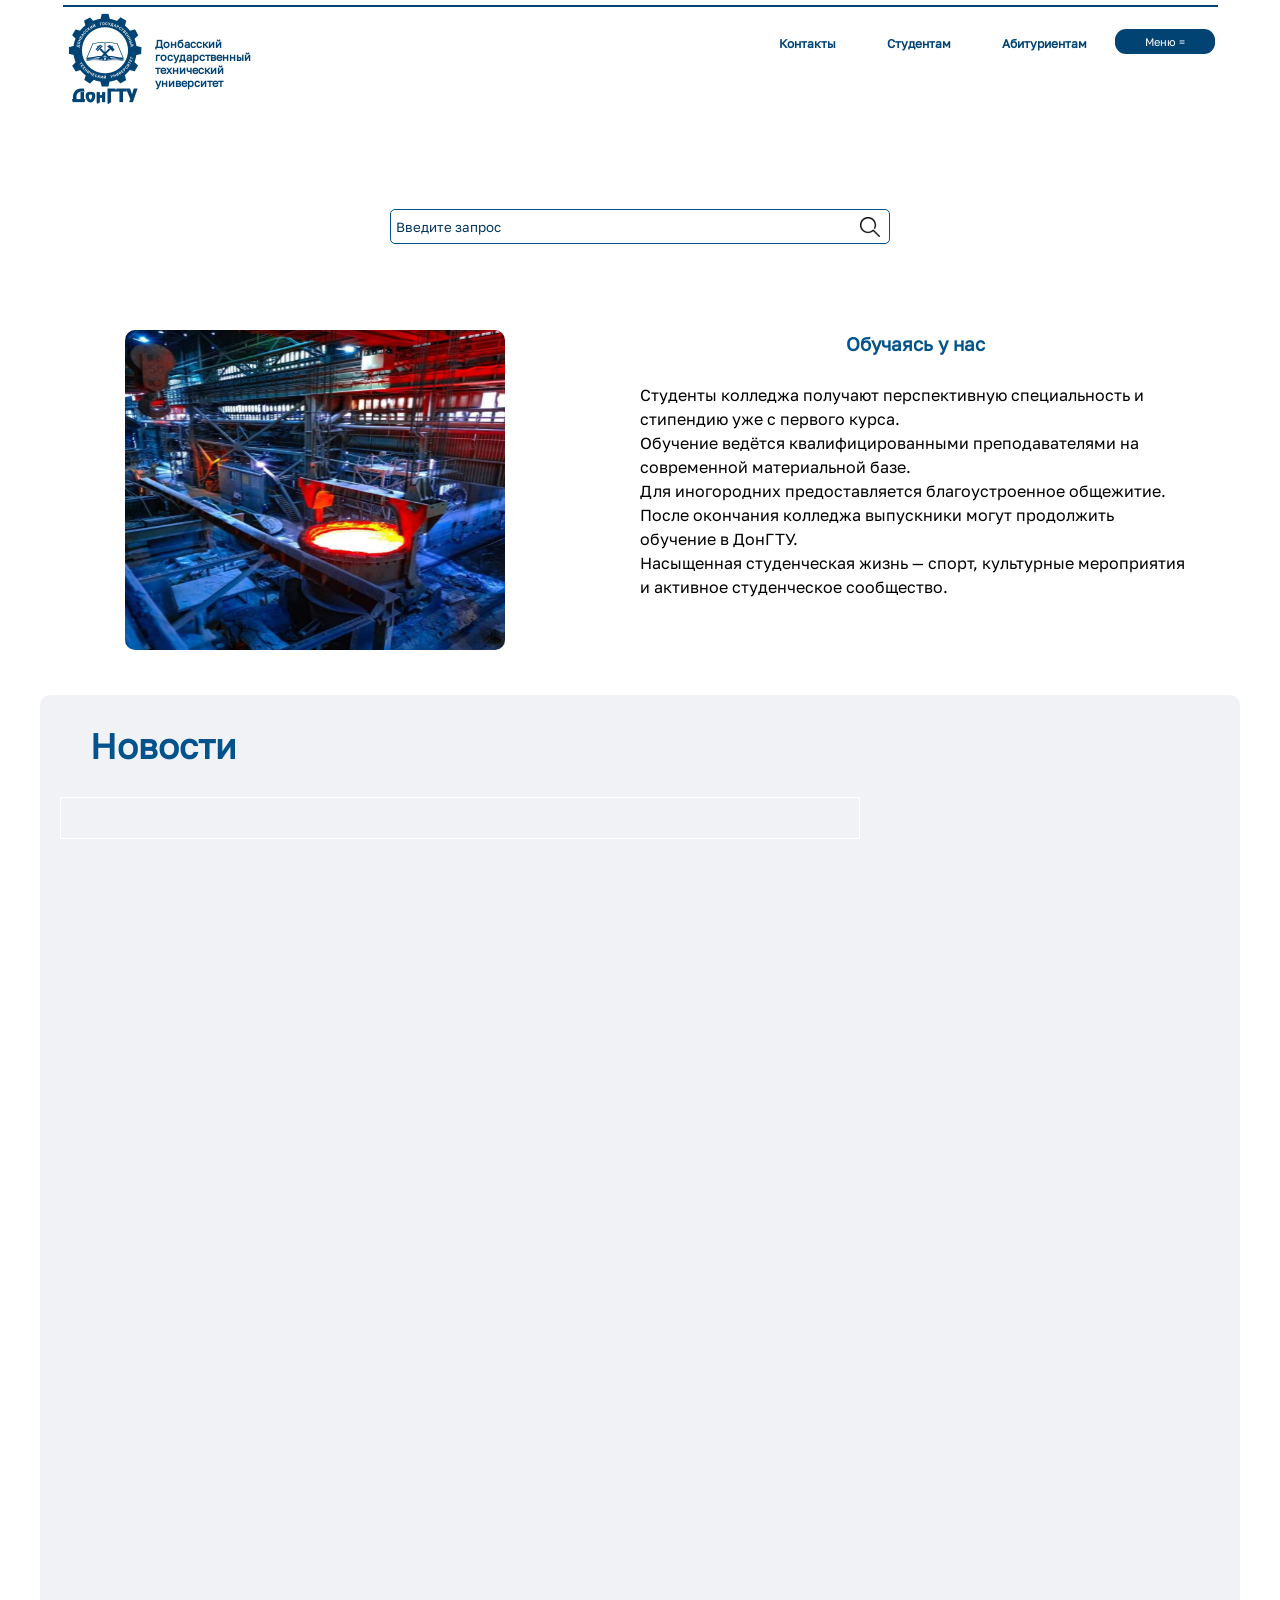
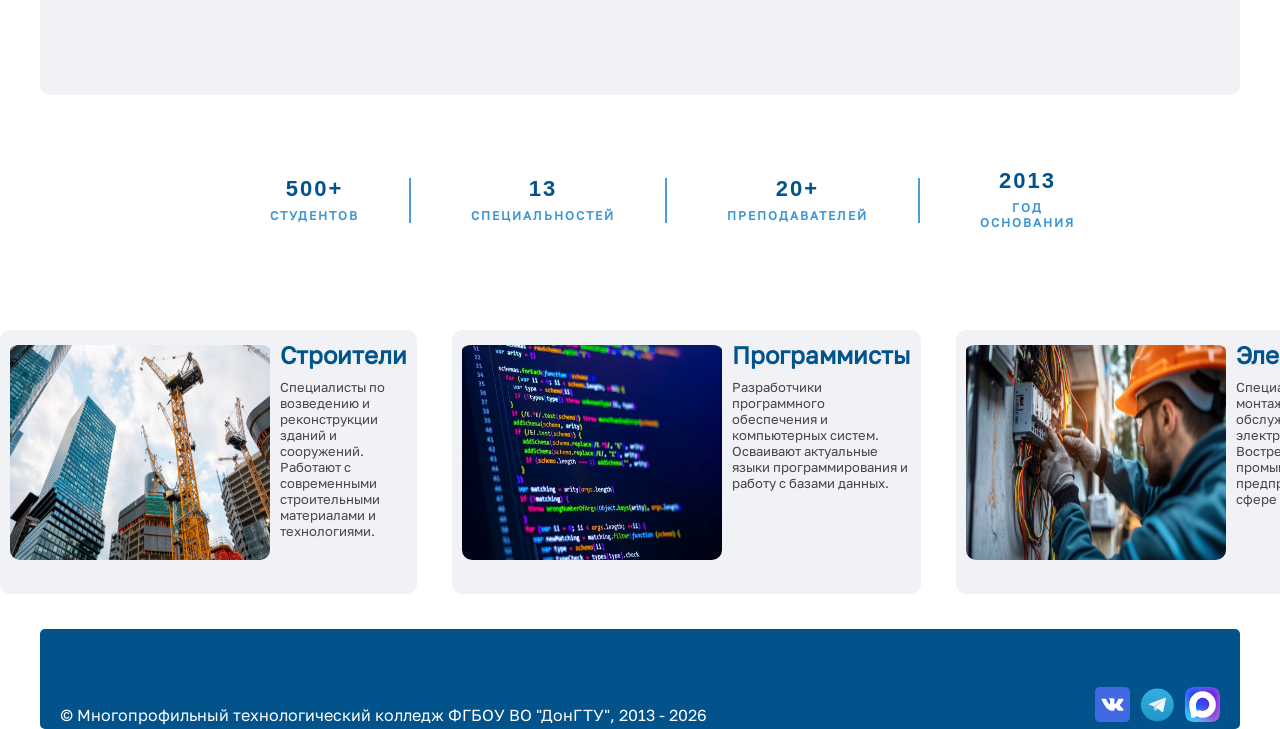
==== commit e4223b7f: "Добавил .py файлы для работы с БД" ====
--- a/index.html
+++ b/index.html
@@ -59,12 +59,12 @@
         <section class="wind_menu">
             <!-- Выбор-->
             <div class="choice_menu">
-                <ul>
-                    <li><button class="menu_but">Студенту</button></li>
-                    <li><button class="menu_but">Абитуриенту</button></li>
-                    <li><button class="menu_but">Наша деятельность</button></li>
-                    <li><button class="menu_but">Информация о колледже</button></li>
-                    <li><button class="menu_but">Сведения об организации</button></li>
+                <ul class="chice_lst">
+                    <li><button id="but1" class="menu_but" data-target="studs_link">Студенту</button></li>
+                    <li><button id="but2" class="menu_but" data-target="abitur_links">Абитуриенту</button></li>
+                    <li><button id="but3" class="menu_but" data-target="diatl_links">Наша деятельность</button></li>
+                    <li><button id="but4" class="menu_but" data-target="info_links">Информация о колледже</button></li>
+                    <li><button id="but5" class="menu_but" data-target="sved_links">Сведения об организации</button></li>
                 </ul>
             </div>
             <!-- Вывод информации -->
@@ -126,11 +126,6 @@
                         <a href="https://alit.dontu.ru/sveden/grants">Стипендии и меры поддержки обучающихся</a>
                         <a href="https://alit.dontu.ru/sveden/paidedu">Платные образовательные услуги</a>
                         <a href="https://alit.dontu.ru/sveden/budget">Финансово-хозяйственная деятельность</a>
-                    </div>
-                    <div class="child_link">
-                        <a href="https://alit.dontu.ru/sveden/vacant">Вакантные места для приема обучающихся</a>
-                        <a href="https://alit.dontu.ru/sveden/ovz">Доступная среда</a>
-                        <a href="https://alit.dontu.ru/sveden/portfolio">Портфолио</a>
                     </div>
                 </div>
             </div>
@@ -166,18 +161,110 @@
 
         </div>
     </main>
-
+    <div class="stats">
+        <div class="stat_item">
+            <span class="stat_number">500+</span>
+            <span class="stat_label">Студентов</span>
+        </div>
+        <div class="stat_item">
+            <span class="stat_number">13</span>
+            <span class="stat_label">Специальностей</span>
+        </div>
+        <div class="stat_item">
+            <span class="stat_number">20+</span>
+            <span class="stat_label">Преподавателей</span>
+        </div>
+        <div class="stat_item">
+            <span class="stat_number">2013</span>
+            <span class="stat_label">Год основания</span>
+        </div>
+    </div>
     <section class="links_div">
-
-        <div class="top">
-            <h2>Полезное</h2>
-        </div>
-
         <div class="bottom">
-            <a target="_blank" href="https://forms.yandex.ru/u/68dfabf7505690487f6e8e45"><img src="image/anketa.jpg" alt="Не найдено" class="img_l"></a>
-            <a target="_blank" href="http://alit.dontu.ru/studentu/zameny"><img src="image/rasp.jpg" alt="Не найдено" class="img_l"></a>
-            <a target="_blank" href="https://alit.dontu.ru/studentu/raspisanie-zanyatij"><img src="image/zameny.jpg" alt="Не найдено" class="img_l"></a>    </section>
-        </div>
+            <!-- Строительство -->
+            <div class="card_info">
+                <div><img src="image/card_info/1.jpg" alt="Не найдено"></div>
+                <div class="right_card">
+                    <a href="https://alit.dontu.ru/abiturientu/spetsialnosti/2075-mto-3" target="_blank"><h2>Строители</h2></a>
+                    <p>Специалисты по возведению и реконструкции зданий и сооружений. Работают с современными строительными материалами и технологиями.</p>
+                </div>
+            </div>
+            <!-- Программирование -->
+            <div class="card_info">
+                <div><img src="image/card_info/2.png" alt="Не найдено"></div>
+                <div class="right_card">
+                    <a href="https://alit.dontu.ru/abiturientu/spetsialnosti/87-pks" target="_blank"><h2>Программисты</h2></a>
+                    <p>Разработчики программного обеспечения и компьютерных систем. Осваивают актуальные языки программирования и работу с базами данных.</p>
+                </div>
+            </div>
+            <!-- Электрики -->
+            <div class="card_info">
+                <div><img src="image/card_info/3.jpg" alt="Не найдено"></div>
+                <div class="right_card">
+                    <a href="https://alit.dontu.ru/abiturientu/spetsialnosti/81-teo" target="_blank"><h2>Электрики</h2></a>
+                    <p>Специалисты по монтажу и обслуживанию электрооборудования. Востребованы на промышленных предприятиях и в сфере ЖКХ.</p>
+                </div>
+            </div>
+            <!-- Монтажники -->
+            <div class="card_info">
+                <div><img src="image/card_info/4.jpg" alt="Не найдено"></div>
+                <div class="right_card">
+                    <a href="https://alit.dontu.ru/abiturientu/spetsialnosti/85-mto" target="_blank"><h2>Монтажники</h2></a>
+                    <p>Профессионалы по установке и наладке технологического оборудования. Работают на производственных и строительных объектах.</p>
+                </div>
+            </div>
+            <!-- Сварщики -->
+            <div class="card_info">
+                <div><img src="image/card_info/5.jpg" alt="Не найдено"></div>
+                <div class="right_card">
+                    <a href="https://alit.dontu.ru/abiturientu/spetsialnosti/2074-mto-2" target="_blank"><h2>Сварщики</h2></a>
+                    <p>Мастера соединения металлических конструкций различными методами сварки. Незаменимы в машиностроении, строительстве и металлургии.</p>
+                </div>
+            </div>
+            <!-- Металлургическое производство -->
+            <div class="card_info">
+                <div><img src="image/card_info/6.jpg" alt="Не найдено"></div>
+                <div class="right_card">
+                    <a href="https://alit.dontu.ru/abiturientu/spetsialnosti/82-mchm" target="_blank"><h2>Металлурги</h2></a>
+                    <p>Специалисты по производству и обработке металлов. Работают на крупных промышленных предприятиях металлургической отрасли.</p>
+                </div>
+            </div>
+            <!-- Экономика и бухгалтерский учет -->
+            <div class="card_info">
+                <div><img src="image/card_info/7.jpg" alt="Не найдено"></div>
+                <div class="right_card">
+                    <a href="https://alit.dontu.ru/abiturientu/spetsialnosti/86-ep" target="_blank"><h2>Экономисты</h2></a>
+                    <p>Специалисты в области финансов, учёта и экономического анализа. Востребованы в организациях любой сферы деятельности.</p>
+                </div>
+            </div>
+            <!-- Юриспруденция -->
+            <div class="card_info">
+                <div><img src="image/card_info/8.jpg" alt="Не найдено"></div>
+                <div class="right_card">
+                    <a href="https://alit.dontu.ru/abiturientu/spetsialnosti/2076-mto-4" target="_blank"><h2>Юристы</h2></a>
+                    <p>Специалисты в области права и законодательства. Работают в государственных структурах, юридических фирмах и на предприятиях.</p>
+                </div>
+            </div>
+            <!-- Мастер отделочных строительных и декоративных работ -->
+            <div class="card_info">
+                <div><img src="image/card_info/9.jpg" alt="Не найдено"></div>
+                <div class="right_card">
+                    <a href="https://alit.dontu.ru/abiturientu/spetsialnosti/2078-ep-2" target="_blank"><h2>Мастера отделки</h2></a>
+                    <p>Профессионалы по внутренней и декоративной отделке помещений. Владеют современными материалами и техниками оформления интерьеров.</p>
+                </div>
+            </div>
+            <!-- Мастер по ремонту и обслуживанию авто -->
+            <div class="card_info">
+                <div><img src="image/card_info/10.jpg" alt="Не найдено"></div>
+                <div class="right_card">
+                    <a href="https://alit.dontu.ru/abiturientu/spetsialnosti/2081-ep-5" target="_blank"><h2>Автомеханики</h2></a>
+                    <p>Специалисты по диагностике, ремонту и обслуживанию автомобилей. Работают на станциях технического обслуживания и автопредприятиях.</p>
+                </div>
+            </div>
+        </div>
+    </section>
+
+
     <!-- Подвал -->
     <footer class="footer" id="ft">
         <div id="p_footer">
--- a/style.css
+++ b/style.css
@@ -185,8 +185,6 @@
     width: 30%;
     height: 350px;
     border-right: 1px solid white;
-}
-.output_menu{
 }
 .menu_but{
     color: white;
@@ -217,6 +215,11 @@
 #exit_but:hover{
     color: rgb(4, 97, 163);
 }
+
+.output_menu{
+    width: 750px;
+    height: 350px;
+}
 .links_menu{
     display: flex;
     width: 750px;
@@ -224,7 +227,6 @@
     justify-content: left;
 
 }
-
 .child_link{
     display: flex;
     flex-direction: column;
@@ -232,18 +234,33 @@
 .child_link a{
     margin: 12px;
     color: white;
+    height: 20px;
+    border-radius: 10px;
+    transition: 0.5s ease-in-out;
 }
 #studs_link{
     display: none;
     margin-left: 15px;
 }
 #abitur_links{
-    display: block;
+    display: none;
     margin-left: 15px;
 }
 #info_links{
     display: none;
+    flex-direction: column;
+    margin: 12px;
+}
+#info_links a{
+    color: white;
+    height: 60px;
     margin-left: 15px;
+    border-radius: 10px;
+    transition: 0.5s ease-in-out;
+}
+
+.child_link a:hover, #info_links a:hover{
+    text-decoration: underline;
 }
 #diatl_links{
     display: none;
@@ -255,14 +272,14 @@
     display: none;
     gap: 25px;
     margin-left: 15px;
-    flex-direction: row;
-}
-#studs_link.active_link, #abitur_links.active_link, #info_links.active_link{
-    display: block;
-}
-#diatl_links.active2_link, #sved_links.active2_link{
-    display: flex;
-}
+    margin: 12px;
+    flex-direction: row;
+}
+
+#studs_link.active_link, #abitur_links.active_link, #info_links.active_link, #diatl_links.active_link, #sved_links.active_link{
+    display: flex;
+}
+
 /* Секция с основной информацией */
 .main{
     height: 1000px;
@@ -289,41 +306,62 @@
     display: flex;
     flex-direction: column;
     margin-top: 55px;
-    width: 1200px;
+    width: 1300px;
+    height: auto;
     margin: 0 auto;
     padding-bottom: 15px;
 }
 .bottom{
     display: flex;
     flex-direction: row;
-    gap: 65px;
+    gap: 35px;
+    width: 1300px;
     padding-bottom: 20px;
-}
-.links_div a{
-    display: flex;
-    justify-content: center;
-}
-.links_div h2{
-    font-size: 35px;
+    margin-top: 25px;
+    overflow: hidden;
+    /* overflow-y: auto; */
+}
+.card_info{
+    display: flex;
+    gap: 10px;
+    width: 550px;
+    flex-direction: row;
+    padding: 10px;
+    transition: 0.5s ease-in-out;
+    border-radius: 10px;
+    background-color: #f0f2f5;
+}
+.card_info:hover{
+    transform: scale(1.02);
+}
+.card_info img{
+    width: 260px;
+    height: 220px;
+    padding-top: 5px;
+    border-radius: 10px;
+}
+.right_card{
+    display: flex;
+    gap: 10px;
+    flex-direction: column;
+}
+.right_card p{
+    font-size: 13px;
+    color:#444;
+}
+.right_card h2{
     color: rgb(2, 83, 140);
-    padding: 30px;    
-}
-.img_l{
-    border-radius: 10px;
-    width: 350px;
-    height: 180px;
-    transition: 0.5s ease-in-out;
-}
-.img_l:hover{
-    transform: scale(1.02);
-}
-
-
+    transition: 0.5s ease-in-out;
+}
+.right_card h2:hover{
+    color: rgb(7, 120, 200);
+    text-decoration: underline;
+}
 .div_search{
     display: none;
     position: relative;
     left: 25px;
-    bottom: 550px;
+    bottom: 650px;
     width: 1100px;
     height: 350px;
     border-radius: 10px;
@@ -333,7 +371,53 @@
 .div_search.activeSearch{
     display: flex;
 }
-
+/* Статистика */
+.stats {
+    margin: 0 auto;
+    border-radius: 20px;
+    padding: 60px 80px;
+    display: flex;
+    gap: 60px;
+    align-items: center;
+    overflow: hidden;
+    width: 900px;
+    margin-top: 15px;
+    margin-bottom: 15px;
+}
+
+.stat_item {
+    display: flex;
+    flex-direction: column;
+    align-items: center;
+    text-align: center;
+}
+.stat_item {
+    border-right: 2px solid rgba(6, 115, 193, 0.707);
+    padding-right: 50px;
+}
+
+.stat_item:last-child {
+    border-right: none;
+}
+.stat_number {
+    font-family: 'Bebas Neue', sans-serif;
+    color: rgb(2, 83, 140);
+    line-height: 1;
+    font-size: 22px;
+    font-weight: bold;
+    letter-spacing: 2px;
+}
+.stat_accent {
+    color: #4da6ff;
+}
+.stat_label {
+    font-size: 12px;
+    color: rgba(6, 120, 202, 0.792);
+    text-transform: uppercase;
+    letter-spacing: 2px;
+    margin-top: 8px;
+    font-weight: 600;
+}
 /* Преимущества */
 .image_container{
     margin: 0 auto;
@@ -369,7 +453,6 @@
 .right_txt p{
     display: flex;
     justify-content: left;
-    text-indent: 10px;
 }
 .right_txt h3{
     margin: 0 auto;
@@ -432,6 +515,7 @@
     padding: 0 20px;
     margin: 0 auto;
     color: white; 
+    border-radius: 5px;
     justify-content: space-between;
     background-color: rgb(2, 83, 140);
 }
@@ -444,8 +528,8 @@
     width: 35px;
     height: 35px;
     cursor: pointer;
-    margin-top: 63px;
+    margin-top: 58px;
 }
 #p_footer{
-    margin-top: 80px;
+    margin-top: 76px;
 }
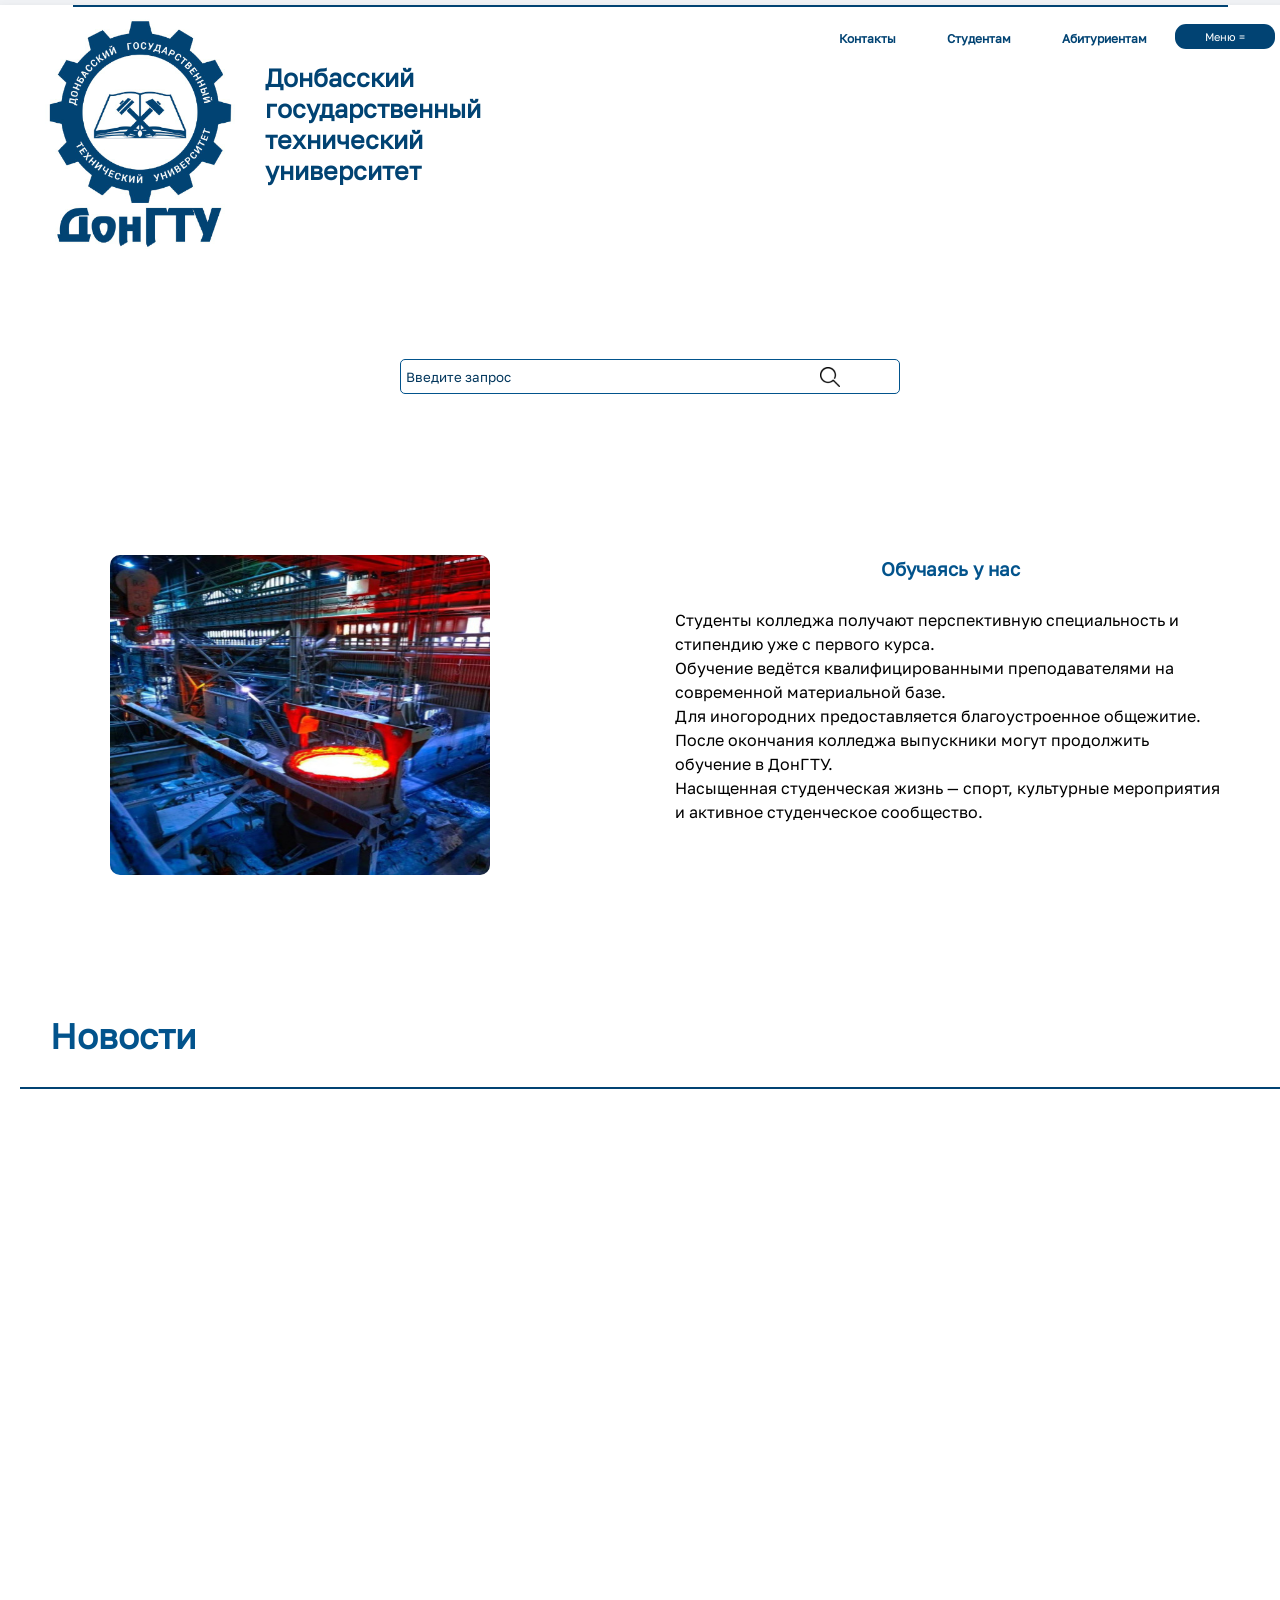
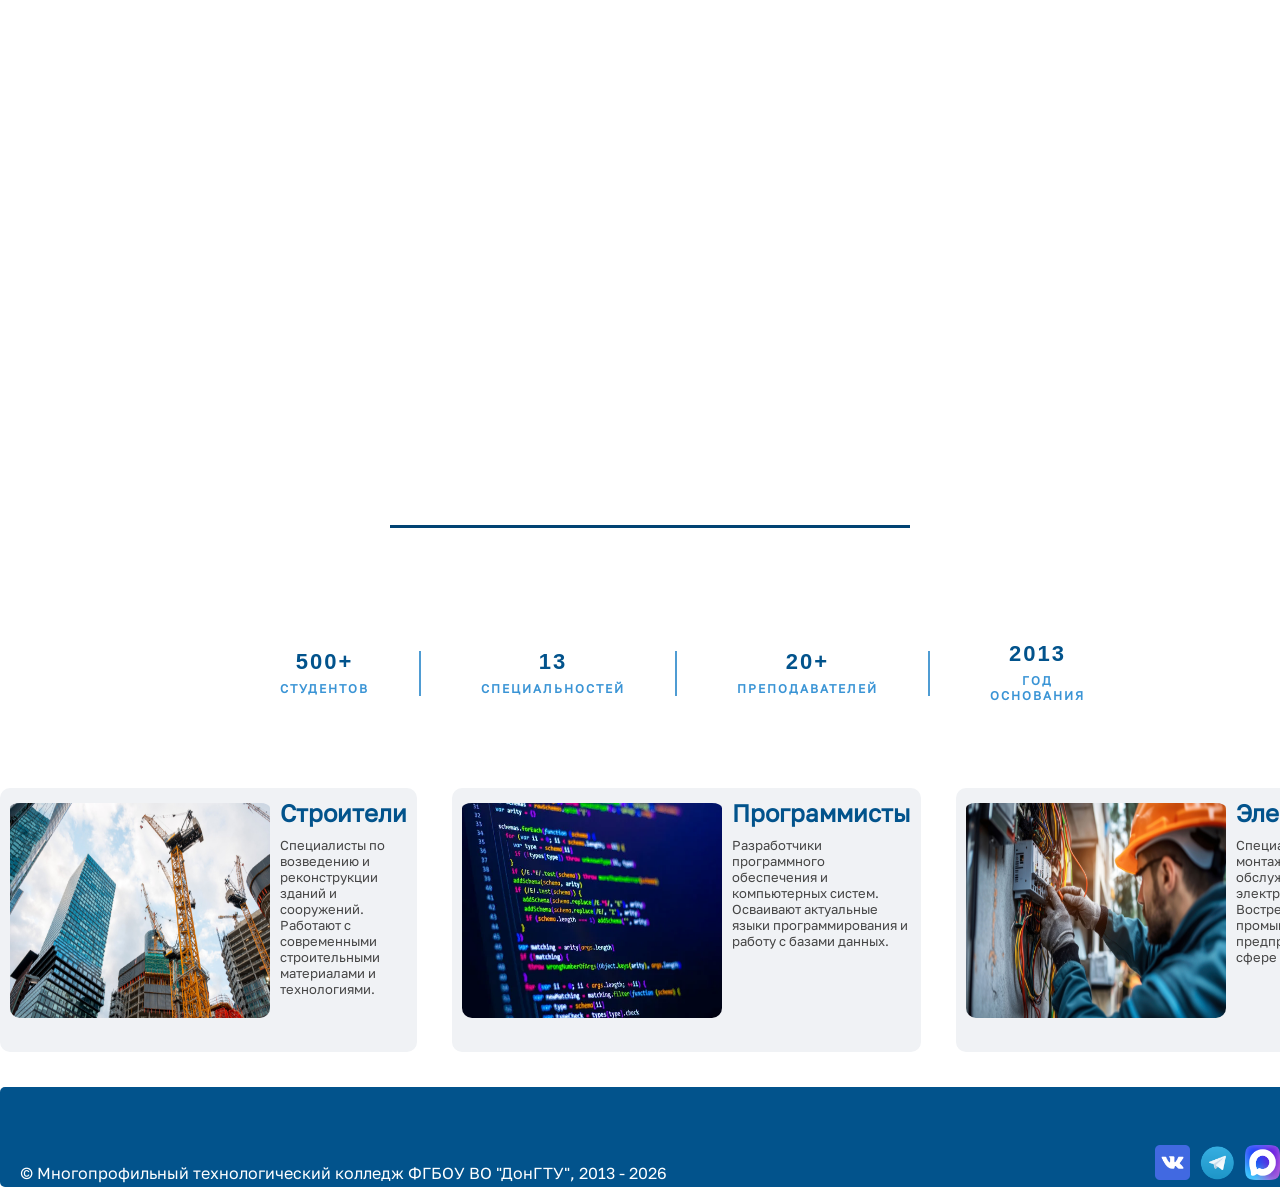
==== commit 1fec1b8d: "Стилизация сайта" ====
--- a/index.html
+++ b/index.html
@@ -9,6 +9,7 @@
     <script src="scripts.js" defer></script>
 </head>
 <body>
+    <div class="page_wrapper">
     <!-- Шапка -->
     <header class="head">
 
@@ -57,7 +58,7 @@
         </div>
 
         <section class="wind_menu">
-            <!-- Выбор-->
+                <!-- Выбор-->
             <div class="choice_menu">
                 <ul class="chice_lst">
                     <li><button id="but1" class="menu_but" data-target="studs_link">Студенту</button></li>
@@ -69,7 +70,10 @@
             </div>
             <!-- Вывод информации -->
             <div class="output_menu">
-
+                <div class="menu_welcome" id="menu_welcome">
+                    <h3>Навигация по сайту</h3>
+                    <p>Выберите раздел слева для получения информации</p>
+                </div>
                 <div class="links_menu" id="studs_link">
                     <div class="child_link">
                         <a href="https://3kl.dontu.ru/">Дистанционное обучение</a>
@@ -151,16 +155,17 @@
             
         </div>
     </section>
-
     <!-- Основаная информация -->
     <main class="main">
         <h2>Новости</h2>
-        <div class="div_search">
+        <hr id="divid2">
+        <div id="posts_container">
         </div>
         <div class="news">
 
         </div>
     </main>
+    <hr class="divider">
     <div class="stats">
         <div class="stat_item">
             <span class="stat_number">500+</span>
@@ -179,6 +184,7 @@
             <span class="stat_label">Год основания</span>
         </div>
     </div>
+    <!-- <hr class="divider"> -->
     <section class="links_div">
         <div class="bottom">
             <!-- Строительство -->
@@ -276,5 +282,6 @@
             <a target="_blank" href="https://vk.com/away.php?to=https%3A%2F%2Fmax.ru%2Fid9406003464_biz&utf=1"><img src="image/max.png" alt="Не найдено"></a>
         </div>
     </footer>
+    </div>
 </body>
 </html>
--- a/style.css
+++ b/style.css
@@ -1,6 +1,9 @@
 @font-face {
     font-family: 'Colos Text';
     src: url(fonts/GolosText-Regular.ttf);
+}
+body{
+    background-color: #f0f2f5; 
 }
 * {
     margin: 0;
@@ -8,11 +11,31 @@
     box-sizing: border-box;
     font-family: 'Colos Text', sans-serif;
 }
-
+.image_container, .main {
+    margin-bottom: 15px;
+}
+.divider {
+    width: 40%;
+    margin: 0 auto;
+    margin-top: 140px;
+    border: none;
+    border-top: 3px solid rgb(1, 67, 115);
+}
+#divid2{
+    width: 100%;
+    border: none;
+    border-top: 2px solid rgb(1, 67, 115);
+}
+.page_wrapper {
+    width: 1300px;
+    margin: 0 auto;
+    background-color: white;
+    box-shadow: 0px 2px 8px rgba(0, 0, 0, 0.08);
+}
 .head{
     margin: 0 auto;
-    width: 1200px;
-    height: 250px;
+    width: 1300px;
+    height: 350px;
 }
 .line{
     width: 1155px;
@@ -24,21 +47,22 @@
 .name_head{
     display: flex;
     flex-direction: row;
+    width: 550px;
+    cursor: pointer;
+    /* border: 1px solid red; */
+}
+.name_head img{
     width: 250px;
-    cursor: pointer;
-}
-.name_head img{
-    width: 100px;
-    height: 100px;
+    height: 250px;
     margin-left: 15px;
     margin-top: 2px;
     animation: img_head 0.7s ease-out;
 }
 .name_head p{
     color:  rgb(1,67,115);
-    font-size: 11px;
+    font-size: 25px;
     font-weight: bold;
-    margin-top: 30px;
+    margin-top: 55px;
     animation: img_head 0.7s ease-out;
 }
 
@@ -70,7 +94,7 @@
     justify-content: right;
     position: relative;
     right: 25px;
-    bottom: 80px;
+    bottom: 235px;
     align-items: center;
 }
 
@@ -169,8 +193,8 @@
     transform: translateY(-320%);
     display: flex;
     position: relative;
-    bottom: 130px;
-    width: 1200px;
+    bottom: 275px;
+    width: 1300px;
     height: 350px;
     border-radius: 5px;
     background-color: rgb(5, 105, 177); 
@@ -185,6 +209,14 @@
     width: 30%;
     height: 350px;
     border-right: 1px solid white;
+}
+.menu_welcome {
+    color: white;
+    padding: 30px;
+    opacity: 0.7;
+}
+.menu_welcome h3 {
+    margin-bottom: 10px;
 }
 .menu_but{
     color: white;
@@ -202,7 +234,8 @@
 #exit_but{
     width: 60px;
     height: 25px;
-    margin: 10px;
+    margin-top: 10px; 
+    margin-left: 85px;
     background-color: white;
     color: rgb(1,67,115);
     font-size: 11px;
@@ -283,13 +316,18 @@
 /* Секция с основной информацией */
 .main{
     height: 1000px;
-    width: 1200px;
+    width: 1300px;
     padding: 0 20px;
     margin: 0 auto;
     border-radius: 10px;
-    background-color: #f0f2f5;
-}
-
+    /* border-left: 1px solid rgb(2, 83, 140);
+    border-right: 1px solid rgb(2, 83, 140); */
+}
+#posts_container{
+    height: 1000px;
+    width: 1280px;
+    overflow-y: auto;
+}
 .main h2{
     font-size: 35px;
     color: rgb(2, 83, 140);
@@ -301,6 +339,24 @@
     border: 1px solid white;
 }
 
+#p_footer{
+    margin-top: 76px;
+}
+#post{
+    margin-top: 35px;
+}
+#card_info{
+    display: flex;
+    gap: 15px;
+    flex-direction: row;
+}
+#card_info p{
+    font-size: 15px;
+}
+.h2_js{
+    font-size: 26px;
+    color: rgb(2, 83, 140);;
+}
 /* Секция с ссылками */
 .links_div{
     display: flex;
@@ -357,20 +413,6 @@
     color: rgb(7, 120, 200);
     text-decoration: underline;
 }
-.div_search{
-    display: none;
-    position: relative;
-    left: 25px;
-    bottom: 650px;
-    width: 1100px;
-    height: 350px;
-    border-radius: 10px;
-    background-color: rgb(5, 105, 177);
-    transition: 0.5s ease-in-out;
-}
-.div_search.activeSearch{
-    display: flex;
-}
 /* Статистика */
 .stats {
     margin: 0 auto;
@@ -381,8 +423,8 @@
     align-items: center;
     overflow: hidden;
     width: 900px;
-    margin-top: 15px;
-    margin-bottom: 15px;
+    margin-top: 55px;
+    /* margin-bottom: 15px; */
 }
 
 .stat_item {
@@ -422,11 +464,11 @@
 .image_container{
     margin: 0 auto;
     display: flex;
-    width: 1200px;
+    width: 1300px;
     height: 350px;
     justify-content: space-around;
-    margin-top: 75px;
-    margin-bottom: 15px;
+    margin-top: 200px;
+    margin-bottom: 80px;
 }
 .scroll_img{
     display: flex;
@@ -510,7 +552,7 @@
 
 .footer{
     display: flex;
-    width: 1200px;
+    width: 1300px;
     height: 100px;
     padding: 0 20px;
     margin: 0 auto;
@@ -530,6 +572,3 @@
     cursor: pointer;
     margin-top: 58px;
 }
-#p_footer{
-    margin-top: 76px;
-}
